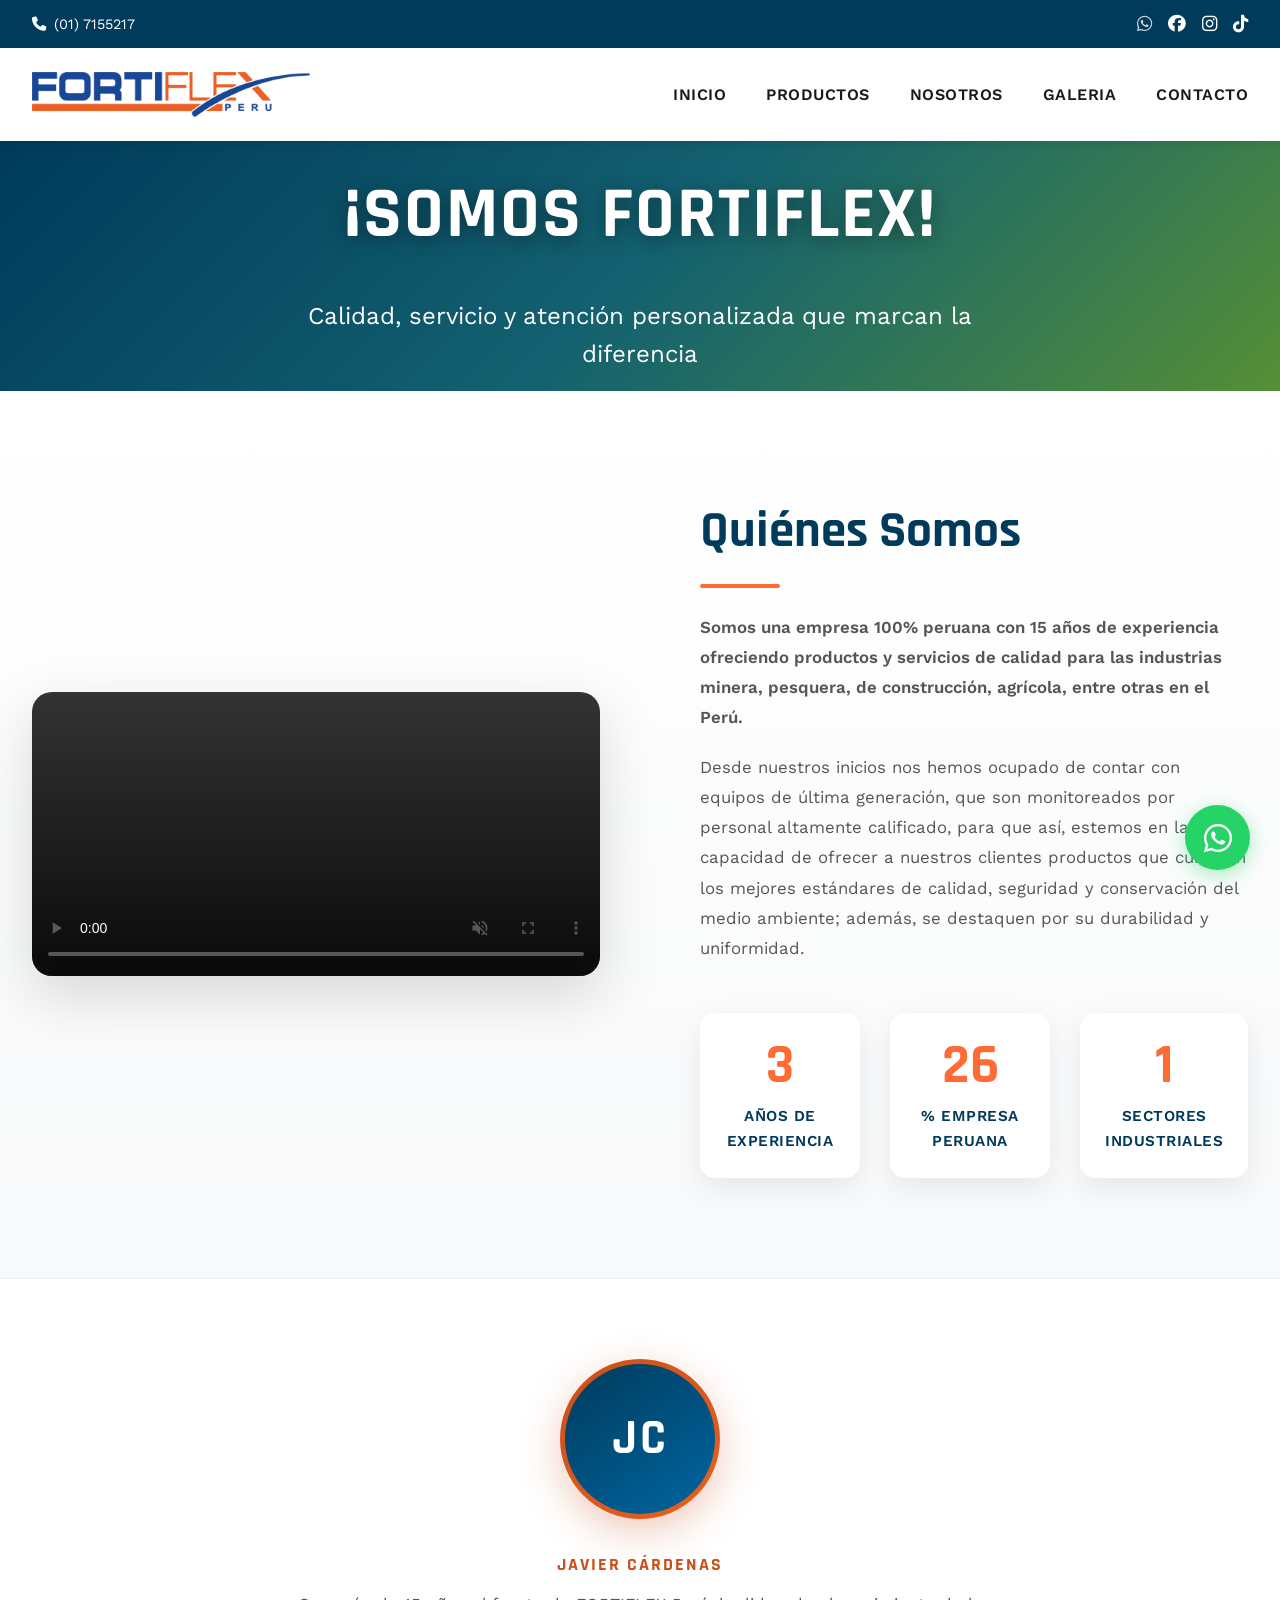
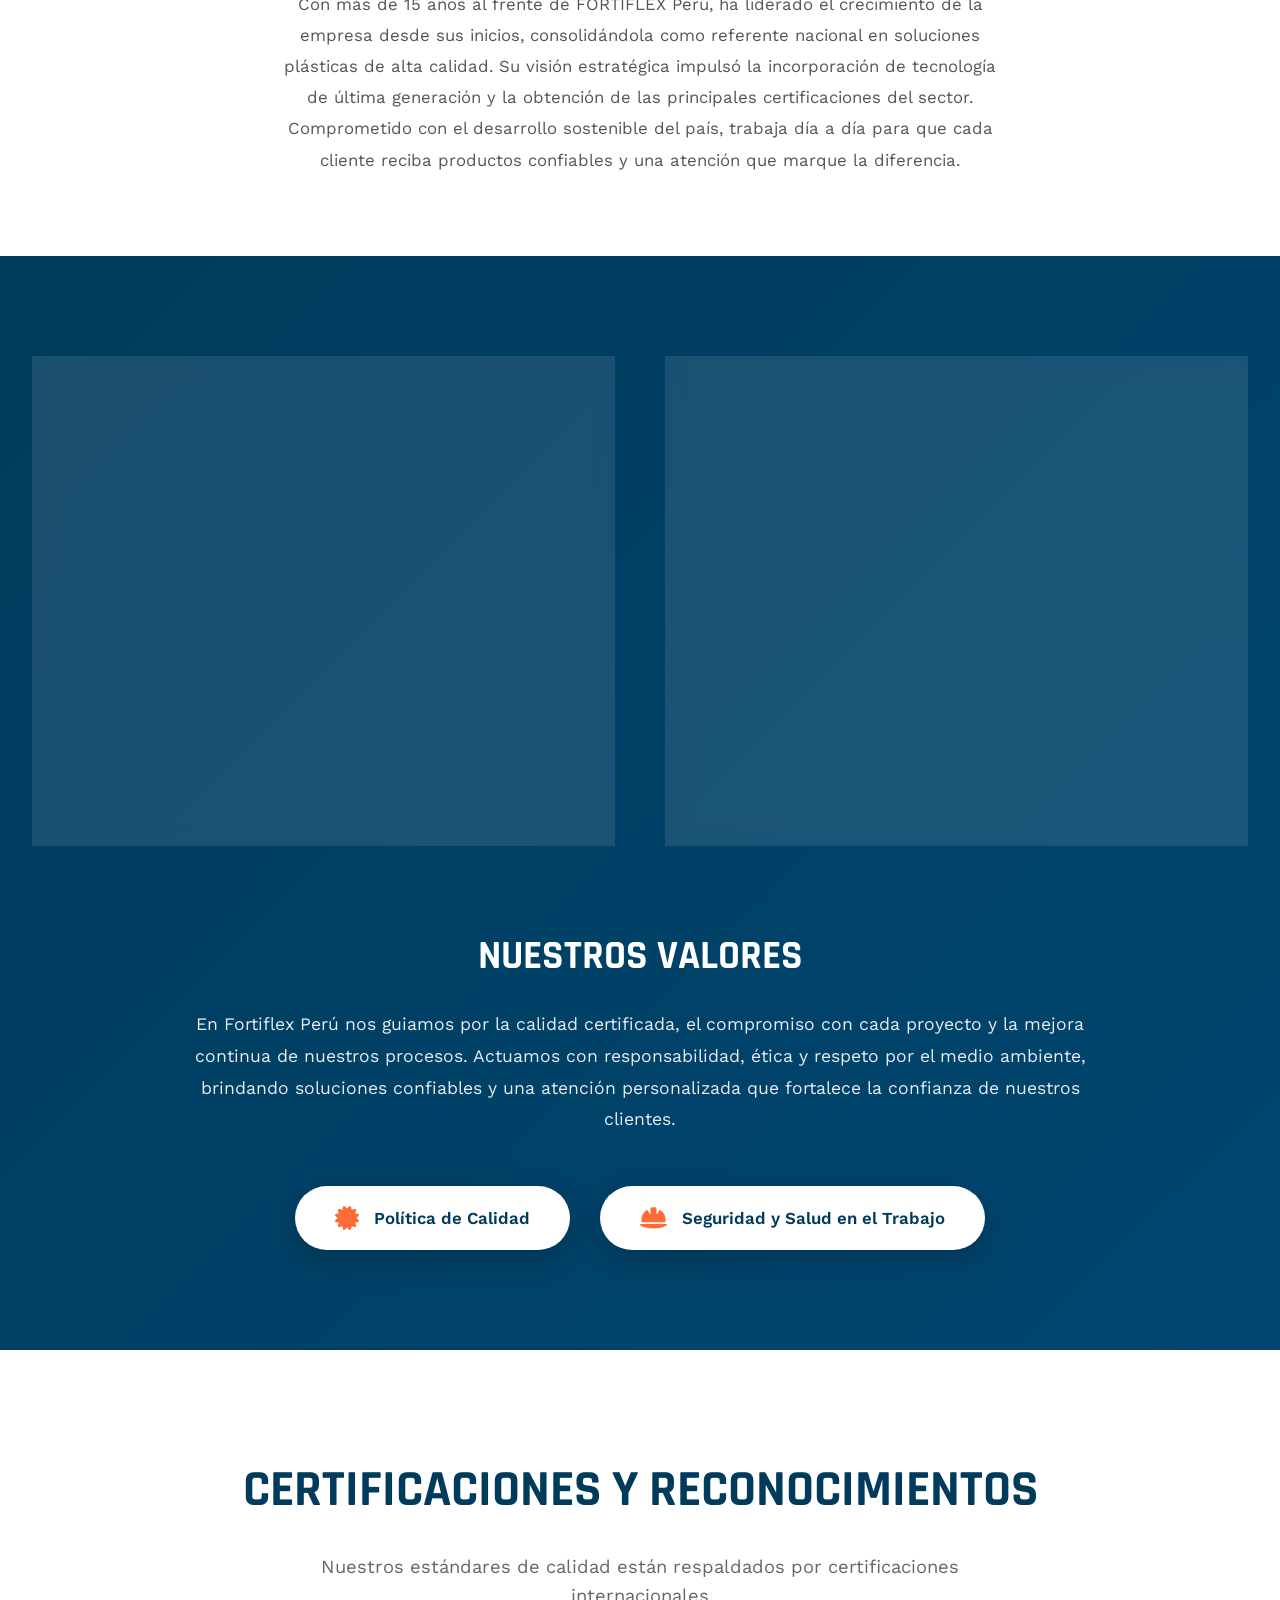
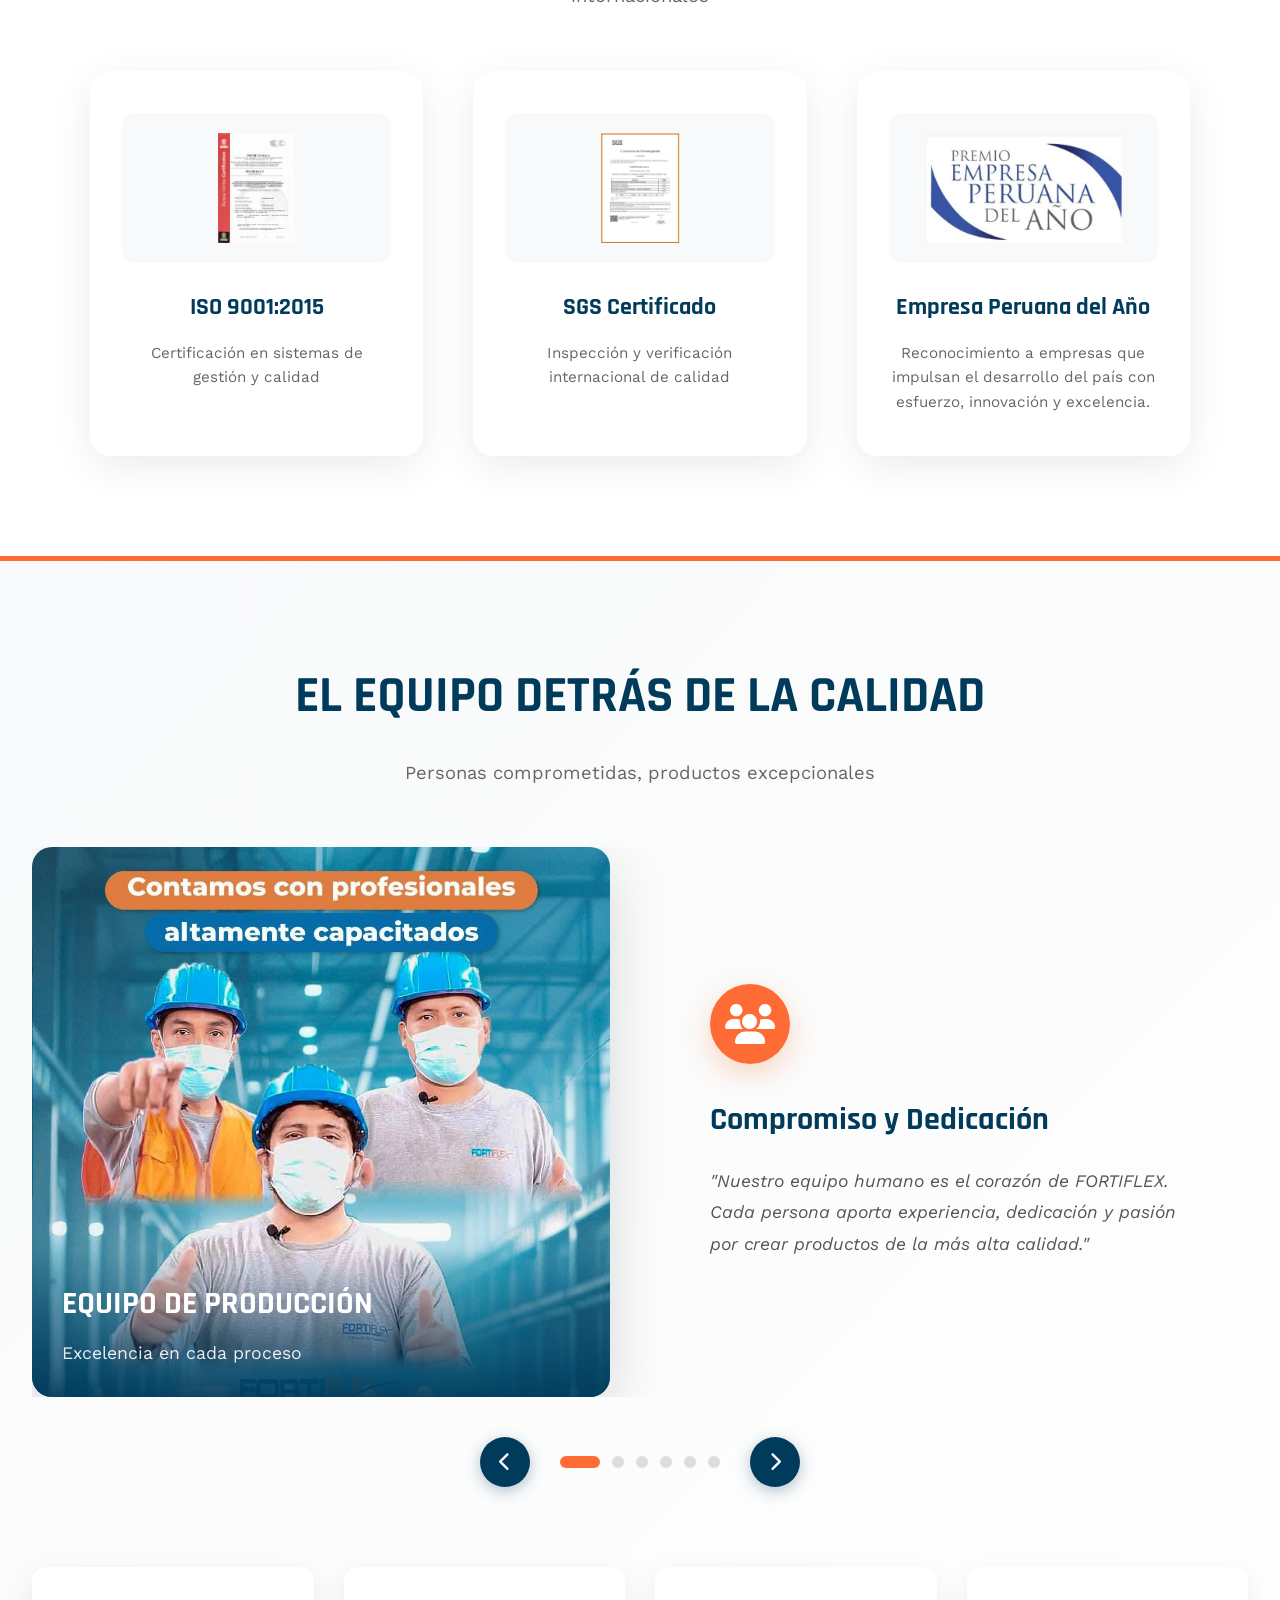
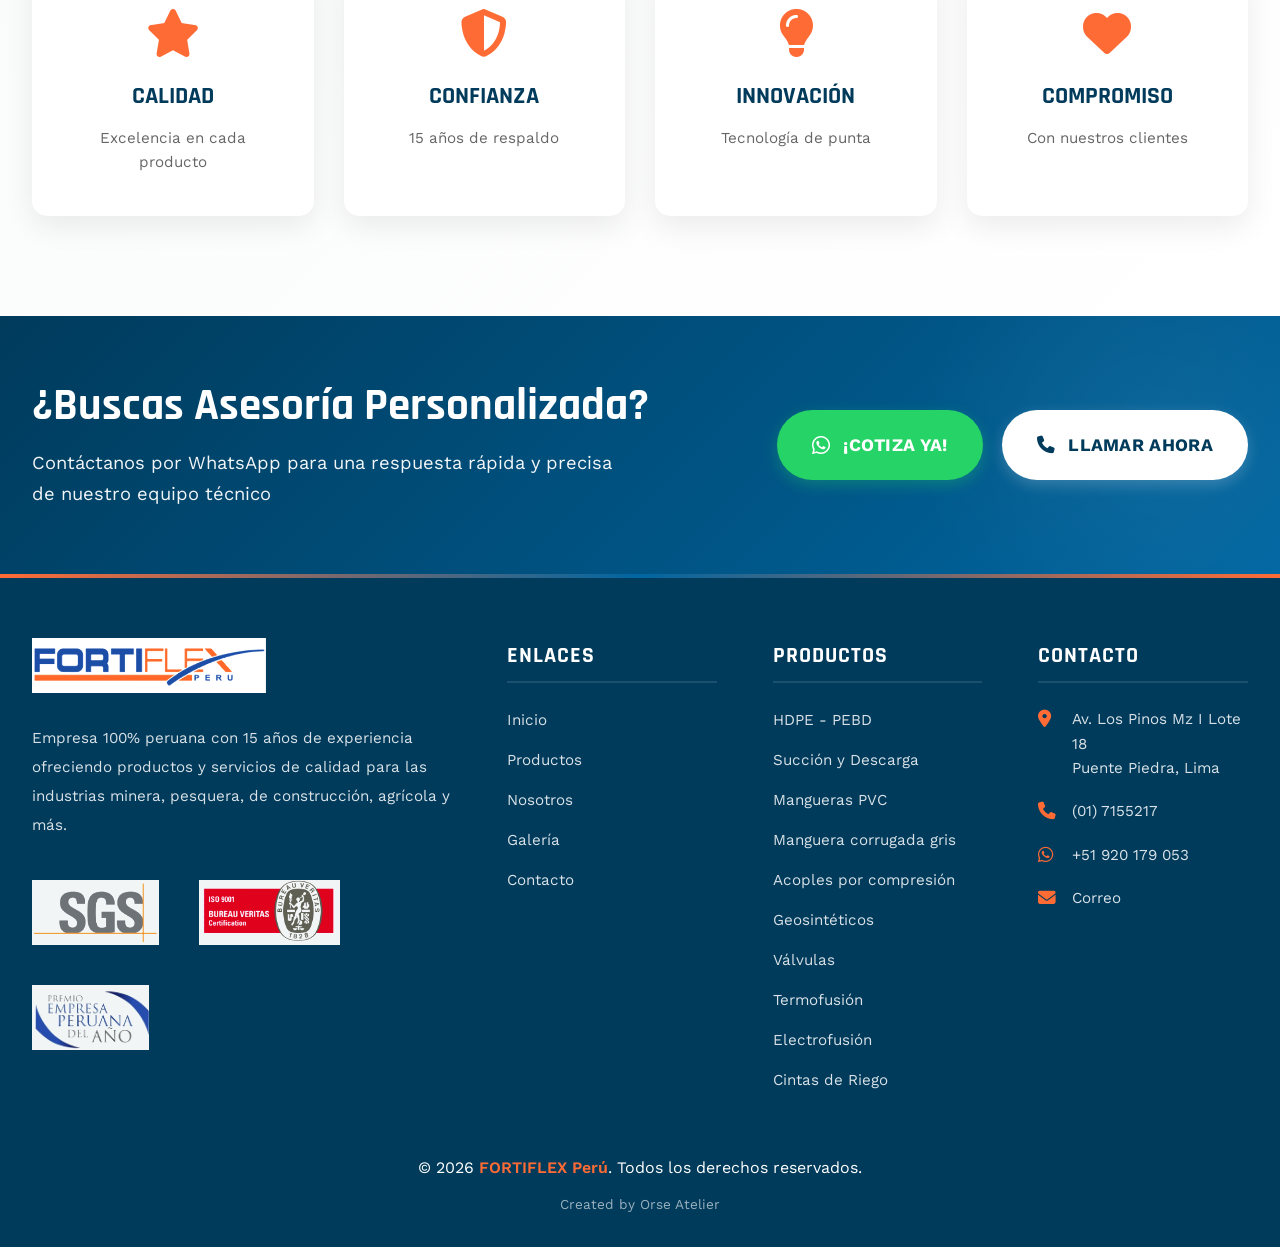
==== nosotros.html @ 3a49f47c "feat: Modificación" ====
<!DOCTYPE html>
<html lang="es">
<head>
    <meta charset="UTF-8">
    <meta name="viewport" content="width=device-width, initial-scale=1.0">
    <title>Nosotros - FORTIFLEX Perú | 15 Años de Experiencia en Soluciones Plásticas</title>
    <meta name="description" content="Conoce la historia de FORTIFLEX Perú, empresa 100% peruana con 15 años de experiencia en la fabricación de tuberías PEAD, geomembranas y soluciones plásticas de alta calidad.">
    
	<link rel="icon" type="image/png" href="images/icon-fortiflex.png">
	<link rel="apple-touch-icon" href="images/icon-fortiflex.png">
	
	
    <link href="https://fonts.googleapis.com/css2?family=Rajdhani:wght@400;500;600;700&family=Work+Sans:wght@400;500;600;700&display=swap" rel="stylesheet">
    <link rel="stylesheet" href="https://cdnjs.cloudflare.com/ajax/libs/font-awesome/6.4.0/css/all.min.css">
    <link rel="stylesheet" href="styles.css">
    <link rel="stylesheet" href="nosotros.css">
</head>
<body>
    
    <div class="top-bar">
        <div class="top-bar-content">
            <div class="contact-info">
                
                <a href="tel:+5117155217">
                    <i class="fas fa-phone"></i>
                    (01) 7155217
                </a>
            </div>
            <div class="social-icons">
                 <a href="https://api.whatsapp.com/send?phone=51920179053" style="color: rgba(255,255,255,0.8); text-decoration: none;">
                    <i class="fab fa-whatsapp"></i>
                </a>
                <a href="https://facebook.com/fortiflex" target="_blank" title="Facebook">
                    <i class="fab fa-facebook"></i>
                </a>
                <a href="https://instagram.com/fortiflex" target="_blank" title="Instagram">
                    <i class="fab fa-instagram"></i>
                </a>
                <a href="https://tiktok.com/@fortiflex" target="_blank" title="TikTok">
                    <i class="fab fa-tiktok"></i>
                </a>
            </div>
        </div>
    </div>

    
    <header class="main-header">
        <div class="header-content">
            <div>
				<a href="https://fortiflexperu.com/">
                <img src="images/logo-fortiflex.png" alt="FORTIFLEX Logo" class="logo">
				</a>
            </div>
            <nav class="main-nav">
                <a href="index.html">INICIO</a>
                <a href="productos.html">PRODUCTOS</a>
                <a href="nosotros.html" class="active">NOSOTROS</a>
                <a href="proyectos.html">GALERIA</a>
                <a href="contacto.html">CONTACTO</a>
            </nav>
        </div>
    </header>

    
    <section class="nosotros-hero">
        <div class="hero-video-container">
            <div class="hero-video-overlay"></div>
        </div>
        <div class="hero-content">
            <h1 class="hero-title animate-fade-up">¡SOMOS FORTIFLEX!</h1>
            <p class="hero-subtitle animate-fade-up delay-1">Calidad, servicio y atención personalizada que marcan la diferencia</p>
        </div>
    </section>

    
    <section class="quienes-somos-section">
        <div class="container">
            <div class="quienes-somos-grid">
                <div class="image-column">
                    <div class="trabajador-image animate-fade-right">
                        <video class="trabajador-video" autoplay muted loop playsinline controls>
                            <source src="images/fortiflex_video_com.mp4" type="video/mp4">
                            
                            <img src="images/trabajador1.jpg" alt="Trabajador FORTIFLEX">
                        </video>
                        
                    </div>
                </div>
                
                <div class="content-column">
                    <div class="content-wrapper animate-fade-left">
                        <h2 class="section-title-main">Quiénes Somos</h2>
                        
                        
                        <div class="content-option option-1">
                            <p class="lead-text">Somos una empresa 100% peruana con 15 años de experiencia ofreciendo productos y servicios de calidad para las industrias minera, pesquera, de construcción, agrícola, entre otras en el Perú.</p>
                            
                            <p>Desde nuestros inicios nos hemos ocupado de contar con equipos de última generación, que son monitoreados por personal altamente calificado, para que así, estemos en la capacidad de ofrecer a nuestros clientes productos que cumplan los mejores estándares de calidad, seguridad y conservación del medio ambiente; además, se destaquen por su durabilidad y uniformidad.</p>
                        </div>

                     

                        <div class="stats-row">
                            <div class="stat-item">
                                <div class="stat-number" data-target="15">0</div>
                                <div class="stat-label">Años de Experiencia</div>
                            </div>
                            <div class="stat-item">
                                <div class="stat-number" data-target="100">0</div>
                                <div class="stat-label">% Empresa Peruana</div>
                            </div>
                            <div class="stat-item">
                                <div class="stat-number" data-target="5">0</div>
                                <div class="stat-label">Sectores Industriales</div>
                            </div>
                        </div>
                    </div>
                </div>
            </div>
        </div>
    </section>

    <!-- GERENTE GENERAL -->
    <section class="gerente-section">
        <div class="gerente-inner">
            <div class="gerente-avatar-wrap">
                <div class="gerente-avatar">JC</div>
            </div>
            <div class="gerente-bio">
                <p class="gerente-nombre">Javier Cárdenas </p>
                <p class="gerente-texto">Con más de 15 años al frente de FORTIFLEX Perú, ha liderado el crecimiento de la empresa desde sus inicios, consolidándola como referente nacional en soluciones plásticas de alta calidad. Su visión estratégica impulsó la incorporación de tecnología de última generación y la obtención de las principales certificaciones del sector. Comprometido con el desarrollo sostenible del país, trabaja día a día para que cada cliente reciba productos confiables y una atención que marque la diferencia.</p>
            </div>
        </div>
    </section>

    
    <section class="mision-vision-section">
        <div class="container">
            <div class="mision-vision-grid">
                <div class="mv-card animate-scale">
                    <div class="mv-icon">
                        <i class="fas fa-bullseye"></i>
                    </div>
                    <h3>Misión</h3>
                    <p>Brindar a través de nuestras actividades un aporte al desarrollo de la calidad de vida de nuestros compatriotas; así como también colaborar con el desarrollo de la industria nacional, generando soluciones en diversos mercados, principalmente en el sector agrícola y el sector minero.</p>
                </div>

                <div class="mv-card animate-scale delay-2">
                    <div class="mv-icon">
                        <i class="fas fa-eye"></i>
                    </div>
                    <h3>Visión</h3>
                    <p>Ser una empresa líder en el mercado nacional; por ende, ser una empresa competitiva capaz de trascender su propio mercado y dar el salto al mercado internacional, proyectando nuestra imagen de seriedad, eficiencia, calidad en los productos y esmerado servicio.</p>
                </div>
            </div>

            
            <div class="valores-intro animate-fade-up">
                <h3 class="valores-title">Nuestros Valores</h3>
                <p class="valores-subtitle">En Fortiflex Perú nos guiamos por la calidad certificada, el compromiso con cada proyecto y la mejora continua de nuestros procesos. Actuamos con responsabilidad, ética y respeto por el medio ambiente, brindando soluciones confiables y una atención personalizada que fortalece la confianza de nuestros clientes.</p>
            </div>

            
            <div class="politicas-buttons">
                <button class="btn-politica" data-modal="politica-calidad">
                    <i class="fas fa-certificate"></i>
                    <span>Política de Calidad</span>
                </button>
                <button class="btn-politica" data-modal="seguridad-salud">
                    <i class="fas fa-hard-hat"></i>
                    <span>Seguridad y Salud en el Trabajo</span>
                </button>
            </div>
        </div>
    </section>

    
    <section class="certificaciones-section">
        <div class="container">
            <h2 class="section-title-center animate-fade-up">Certificaciones y Reconocimientos</h2>
            <p class="section-subtitle animate-fade-up delay-1">Nuestros estándares de calidad están respaldados por certificaciones internacionales</p>
            
            <div class="certificaciones-grid">
			
			
                <div class="cert-card animate-float" data-cert="iso9001">
                    <div class="cert-image">
                        <img src="certificaciones/iso9001.png" alt="ISO 9001 Certificación">
                    </div>
                    <h4>ISO 9001:2015</h4>
                    <p>Certificación en sistemas de gestión y calidad</p>
                    <div class="cert-overlay">
                        <i class="fas fa-search-plus"></i>
                        <span>Ver Certificado</span>
                    </div>
                </div>

                <div class="cert-card animate-float delay-1" data-cert="sgs">
                    <div class="cert-image">
                        <img src="certificaciones/sgs.png" alt="SGS Certificación">
                    </div>
                    <h4>SGS Certificado</h4>
                    <p>Inspección y verificación internacional de calidad</p>
                    <div class="cert-overlay">
                        <i class="fas fa-search-plus"></i>
                        <span>Ver Certificado</span>
                    </div>
                </div>

                <div class="cert-card animate-float delay-2" data-cert="bureau">
                    <div class="cert-image">
                        <img src="certificaciones/ICO.jpeg" alt="Bureau Veritas">
                    </div>
                    <h4>Empresa Peruana del Año</h4>
                    <p>Reconocimiento a empresas que impulsan el desarrollo del país con esfuerzo, innovación y excelencia.</p>
                    <div class="cert-overlay">
                        <i class="fas fa-search-plus"></i>
                        <span>Ver Certificado</span>
                    </div>
                </div>
            </div>
        </div>
    </section>

    
    <section class="team-section">
        <div class="container">
            <h2 class="section-title-center animate-fade-up">El Equipo Detrás de la Calidad</h2>
            <p class="section-subtitle animate-fade-up delay-1">Personas comprometidas, productos excepcionales</p>
            
            <div class="team-carousel">
                <div class="team-carousel-container">
                    
                    <div class="team-slide active">
                        <div class="team-slide-image">
                            <img src="nosotros/equipo-produccion.jpg" alt="Equipo de Producción FORTIFLEX">
                            <div class="team-slide-overlay">
                                <h3 class="team-slide-title">Equipo de Producción</h3>
                                <p class="team-slide-description">Excelencia en cada proceso</p>
                            </div>
                        </div>
                        <div class="team-slide-content">
                            <div class="team-value-icon">
                                <i class="fas fa-users"></i>
                            </div>
                            <h4>Compromiso y Dedicación</h4>
                            <p>"Nuestro equipo humano es el corazón de FORTIFLEX. Cada persona aporta experiencia, dedicación y pasión por crear productos de la más alta calidad."</p>
                        </div>
                    </div>

                    
                    <div class="team-slide">
                        <div class="team-slide-image">
                            <img src="nosotros/AREA_EXTRUSION.png" alt="Área de Extrusión FORTIFLEX">
                            <div class="team-slide-overlay">
                                <h3 class="team-slide-title">Área de Extrusión</h3>
                                <p class="team-slide-description">Tecnología de vanguardia</p>
                            </div>
                        </div>
                        <div class="team-slide-content">
                            <div class="team-value-icon">
                                <i class="fas fa-cogs"></i>
                            </div>
                            <h4>Innovación Constante</h4>
                            <p>"Invertimos en tecnología de última generación para garantizar precisión, eficiencia y productos que superan los estándares de la industria."</p>
                        </div>
                    </div>

                    
                    <div class="team-slide">
                        <div class="team-slide-image">
                            <img src="nosotros/control-calidad.jpg" alt="Control de Calidad FORTIFLEX">
                            <div class="team-slide-overlay">
                                <h3 class="team-slide-title">Control de Calidad</h3>
                                <p class="team-slide-description">Cada detalle importa</p>
                            </div>
                        </div>
                        <div class="team-slide-content">
                            <div class="team-value-icon">
                                <i class="fas fa-check-circle"></i>
                            </div>
                            <h4>Calidad Sin Compromiso</h4>
                            <p>"Cada producto pasa por rigurosas pruebas de calidad. No permitimos que nada salga de nuestra planta sin cumplir nuestros exigentes estándares."</p>
                        </div>
                    </div>

                    
                    <div class="team-slide">
                        <div class="team-slide-image">
                            <img src="nosotros/NUESTRO_EQUIPO.png" alt="Equipo Completo FORTIFLEX">
                            <div class="team-slide-overlay">
                                <h3 class="team-slide-title">Nuestro Equipo</h3>
                                <p class="team-slide-description">Unidos por la excelencia</p>
                            </div>
                        </div>
                        <div class="team-slide-content">
                            <div class="team-value-icon">
                                <i class="fas fa-handshake"></i>
                            </div>
                            <h4>Trabajo en Equipo</h4>
                            <p>"La colaboración y el respeto mutuo son la base de nuestro éxito. Juntos, construimos soluciones que transforman industrias."</p>
                        </div>
                    </div>

                    

                    
                    <div class="team-slide">
                        <div class="team-slide-image">
                            <img src="nosotros/COMPROMISO_CON_EL_PLANETA.png" alt="Compromiso Ambiental FORTIFLEX">
                            <div class="team-slide-overlay">
                                <h3 class="team-slide-title">Responsabilidad Ambiental</h3>
                                <p class="team-slide-description">Cuidando nuestro futuro</p>
                            </div>
                        </div>
                        <div class="team-slide-content">
                            <div class="team-value-icon">
                                <i class="fas fa-leaf"></i>
                            </div>
                            <h4>Compromiso con el Planeta</h4>
                            <p>"Implementamos prácticas sostenibles en todos nuestros procesos, cuidando el medio ambiente mientras fabricamos productos de calidad."</p>
                        </div>
                    </div>
                </div>

                
                <div class="team-carousel-controls">
                    <button class="team-carousel-arrow team-carousel-prev">
                        <i class="fas fa-chevron-left"></i>
                    </button>
                    <div class="team-carousel-dots">
                        <span class="team-carousel-dot active" data-slide="0"></span>
                        <span class="team-carousel-dot" data-slide="1"></span>
                        <span class="team-carousel-dot" data-slide="2"></span>
                        <span class="team-carousel-dot" data-slide="3"></span>
                        <span class="team-carousel-dot" data-slide="4"></span>
                        <span class="team-carousel-dot" data-slide="5"></span>
                    </div>
                    <button class="team-carousel-arrow team-carousel-next">
                        <i class="fas fa-chevron-right"></i>
                    </button>
                </div>
            </div>

            
            <div class="valores-grid">
                <div class="valor-card animate-fade-up">
                    <i class="fas fa-star"></i>
                    <h4>Calidad</h4>
                    <p>Excelencia en cada producto</p>
                </div>
                <div class="valor-card animate-fade-up delay-1">
                    <i class="fas fa-shield-alt"></i>
                    <h4>Confianza</h4>
                    <p>15 años de respaldo</p>
                </div>
                <div class="valor-card animate-fade-up delay-2">
                    <i class="fas fa-lightbulb"></i>
                    <h4>Innovación</h4>
                    <p>Tecnología de punta</p>
                </div>
                <div class="valor-card animate-fade-up">
                    <i class="fas fa-heart"></i>
                    <h4>Compromiso</h4>
                    <p>Con nuestros clientes</p>
                </div>
            </div>
        </div>
    </section>

    
    <div class="modal-overlay" id="modal-cert-iso9001">
        <div class="modal-content modal-image">
            <button class="modal-close">
                <i class="fas fa-times"></i>
            </button>
            <img src="certificaciones/iso9001.png" alt="Certificado ISO 9001 Completo" class="modal-cert-image">
        </div>
    </div>

    <div class="modal-overlay" id="modal-cert-sgs">
        <div class="modal-content modal-image">
            <button class="modal-close">
                <i class="fas fa-times"></i>
            </button>
            <img src="certificaciones/sgs.png" alt="Certificado SGS Completo" class="modal-cert-image">
        </div>
    </div>

    <div class="modal-overlay" id="modal-cert-bureau">
        <div class="modal-content modal-image">
            <button class="modal-close">
                <i class="fas fa-times"></i>
            </button>
            <img src="certificaciones/ICO.jpeg" alt="Certificado Bureau Veritas Completo" class="modal-cert-image">
        </div>
    </div>

    
    <div class="modal-overlay" id="modal-politica-calidad">
        <div class="modal-content modal-pdf-download">
            <button class="modal-close">
                <i class="fas fa-times"></i>
            </button>
            <div class="pdf-download-content">
                <i class="fas fa-file-pdf pdf-icon"></i>
                <h3 class="modal-title">Política de Calidad</h3>
                <p class="pdf-description">Descarga el documento completo de nuestra Política de Calidad certificada.</p>
                <a href="images/politica-calidad.pdf" download="FORTIFLEX-Politica-de-Calidad.pdf" class="btn-download-pdf-large">
                    <i class="fas fa-download"></i>
                    Descargar PDF
                </a>
                <a href="images/politica-calidad.pdf" target="_blank" class="btn-view-pdf">
                    <i class="fas fa-external-link-alt"></i>
                    Ver en nueva pestaña
                </a>
            </div>
        </div>
    </div>

    <div class="modal-overlay" id="modal-seguridad-salud">
        <div class="modal-content modal-pdf-download">
            <button class="modal-close">
                <i class="fas fa-times"></i>
            </button>
            <div class="pdf-download-content">
                <i class="fas fa-file-pdf pdf-icon"></i>
                <h3 class="modal-title">Seguridad y Salud en el Trabajo</h3>
                <p class="pdf-description">Descarga el documento completo de nuestra Política de Seguridad y Salud en el Trabajo.</p>
                <a href="images/seguridad-salud.pdf" download="FORTIFLEX-Seguridad-y-Salud.pdf" class="btn-download-pdf-large">
                    <i class="fas fa-download"></i>
                    Descargar PDF
                </a>
                <a href="images/seguridad-salud.pdf" target="_blank" class="btn-view-pdf">
                    <i class="fas fa-external-link-alt"></i>
                    Ver en nueva pestaña
                </a>
            </div>
        </div>
    </div>

    
    <section class="whatsapp-cta">
        <div class="whatsapp-content">
            <div class="whatsapp-text">
                <h2>¿Buscas Asesoría Personalizada?</h2>
                <p>Contáctanos por WhatsApp para una respuesta rápida y precisa de nuestro equipo técnico</p>
            </div>
            <div class="whatsapp-buttons">
                <a href="https://api.whatsapp.com/send?phone=51920179053&text=Hola,%20necesito%20información%20sobre%20FORTIFLEX" class="btn-whatsapp" target="_blank">
                    <i class="fab fa-whatsapp"></i>
                    ¡Cotiza YA!
                </a>
                <a href="tel:+5117155217" class="btn-call">
                    <i class="fas fa-phone"></i>
                    Llamar Ahora
                </a>
            </div>
        </div>
    </section>

    
    <footer class="footer">
        <div class="footer-content">
            <div class="footer-about">
                <img src="images/logo-fortiflex-white.png" alt="FORTIFLEX" class="footer-logo">
                <p>Empresa 100% peruana con 15 años de experiencia ofreciendo productos y servicios de calidad para las industrias minera, pesquera, de construcción, agrícola y más.</p>
                
                <div class="footer-about-certs">
                    <img src="certificaciones/SGS_ICO.png" alt="SGS">
                    <img src="certificaciones/ISO_VERITAS_ICO.png" alt="ISO 9001 Icontec">
                    <img src="certificaciones/ICO.jpeg" alt="Premio Empresa Peruana">
                </div>
            </div>

            <div class="footer-section">
                <h3>Enlaces</h3>
                <ul class="footer-links">
                    <li><a href="index.html">Inicio</a></li>
                    <li><a href="productos.html">Productos</a></li>
                    <li><a href="nosotros.html">Nosotros</a></li>
                    <li><a href="proyectos.html">Galería</a></li>
                    <li><a href="contacto.html">Contacto</a></li>
                </ul>
            </div>

            <div class="footer-section">
                <h3>Productos</h3>
                <ul class="footer-links">
                    <li><a href="productos.html#tuberias-hdpe"> HDPE - PEBD</a></li>
                    <li><a href="productos.html#succion-descarga">Succión y Descarga</a></li>
                    <li><a href="productos.html#mangueras-pvc">Mangueras PVC</a></li>
					<li><a href="productos.html#corrugada-gris">Manguera corrugada gris</a></li>

                    <li><a href="productos.html#acoples-por-compresion">Acoples por compresión</a></li>
					<li><a href="productos.html#geosinteticos">Geosintéticos</a></li>
					<li><a href="productos.html#valvulas">Válvulas</a></li>
					<li><a href="productos.html#termofusion">Termofusión</a></li>
					<li><a href="productos.html#electrofusion">Electrofusión</a></li>
					<li><a href="productos.html#cintas-riego">Cintas de Riego</a></li>
                </ul>
            </div>

            <div class="footer-section">
                <h3>Contacto</h3>
                <ul class="footer-contact">
                    <li>
                        <i class="fas fa-map-marker-alt"></i>
                        <a href="https://www.google.com/maps/search/?api=1&query=Av.+Los+Pinos+Mz+I+Lote+18+Puente+Piedra+Lima+Peru" target="_blank">
                            Av. Los Pinos Mz I Lote 18<br>Puente Piedra, Lima
                        </a>
                    </li>
                    <li>
                        <i class="fas fa-phone"></i>
                        <a href="tel:+5117155217" style="color: rgba(255,255,255,0.8); text-decoration: none;">
                            (01) 7155217
                        </a>
                    </li>
					
                    <li>
                        <i class="fab fa-whatsapp"></i>
                        <a href="https://api.whatsapp.com/send?phone=51920179053" style="color: rgba(255,255,255,0.8); text-decoration: none;">
                            +51 920 179 053
                        </a>
                    </li>
					
                    <li>
                       
                 
						<i class="fas fa-envelope"></i>
							<a href="contacto.html#asesores" style="color: rgba(255,255,255,0.8); text-decoration: none;">
                            Correo
                        </a>
                    </li>
                </ul>
            </div>
        </div>

        <div class="container">
            <div class="footer-bottom">
                <p>&copy; 2026 <span style="color: var(--accent-orange); font-weight: 600;">FORTIFLEX Perú</span>. Todos los derechos reservados.</p>
                <p class="created-by">Created by Orse Atelier</p>
            </div>
        </div>
    </footer>
    <a href="https://api.whatsapp.com/send?phone=51920179053" target="_blank" class="whatsapp-float">
        <i class="fab fa-whatsapp"></i>
    </a>
    <script src="script.js"></script>
    <script src="nosotros.js"></script>
</body>
</html>
---- styles.css ----
* {
    margin: 0;
    padding: 0;
    box-sizing: border-box;
}

:root {
    --primary-blue: #003B5C;
    --secondary-blue: #0066A1;
    --accent-green: #FF6B35;
    --accent-orange: #FF6B35;
    --dark-gray: #2C3E50;
    --light-gray: #F5F7FA;
    --white: #FFFFFF;
    --text-dark: #1A1A1A;
}

body {
    font-family: 'Work Sans', sans-serif;
    color: var(--text-dark);
    line-height: 1.6;
    overflow-x: hidden;
}

.top-bar {
    background: var(--primary-blue);
    color: var(--white);
    padding: 10px 0;
    font-size: 0.9rem;
}

.top-bar-content {
    max-width: 1400px;
    margin: 0 auto;
    padding: 0 2rem;
    display: flex;
    justify-content: space-between;
    align-items: center;
}

.contact-info {
    display: flex;
    gap: 2rem;
}

.contact-info a {
    color: var(--white);
    text-decoration: none;
    display: flex;
    align-items: center;
    gap: 0.5rem;
    transition: color 0.3s;
}

.contact-info a:hover {
    color: var(--accent-green);
}

.social-icons {
    display: flex;
    gap: 1rem;
}

.social-icons a {
    color: var(--white);
    font-size: 1.1rem;
    transition: all 0.3s;
}

.social-icons a:hover {
    color: var(--accent-green);
    transform: translateY(-2px);
}

.main-header {
    background: var(--white);
    box-shadow: 0 2px 10px rgba(0,0,0,0.1);
    position: sticky;
    top: 0;
    z-index: 1000;
}

.header-content {
    max-width: 1400px;
    margin: 0 auto;
    padding: 1rem 2rem;
    display: flex;
    justify-content: space-between;
    align-items: center;
}

.logo {
    height: 45px;
    width: auto;
    margin-top: 8px;
}

.main-nav {
    display: flex;
    gap: 2.5rem;
    align-items: center;
}

.main-nav a {
    color: var(--text-dark);
    text-decoration: none;
    font-weight: 600;
    font-size: 1rem;
    text-transform: uppercase;
    letter-spacing: 0.5px;
    transition: color 0.3s;
    position: relative;
}

.main-nav a::after {
    content: '';
    position: absolute;
    bottom: -5px;
    left: 0;
    width: 0;
    height: 3px;
    background: var(--accent-orange);
    transition: width 0.3s;
}

.main-nav a:hover::after {
    width: 100%;
}

.main-nav a:hover {
    color: var(--accent-orange);
}

.hero-carousel {
    position: relative;
    width: 100%;
    aspect-ratio: 2000/640;
    overflow: hidden;
    background: #f0f2f1; 
	
	 
}

	

@media (max-width: 1024px) {
    .hero-carousel {
        aspect-ratio: 2000 / 640;
    }
}

@media (max-width: 768px) {
    .hero-carousel {
        aspect-ratio: 2000 / 640;
    }
}

@media (max-width: 576px) {
    .hero-carousel {
        aspect-ratio: 2000 / 640;
    }
}

@media (max-width: 400px) {
    .hero-carousel {
        aspect-ratio: 2000 / 640;
    }
}

.carousel-slide {
    position: absolute;
    top: 0;
    left: 0;
    width: 100%;
    height: 100%;
    display: none;
    opacity: 0;
    transition: opacity 1.2s ease-in-out;
}

.carousel-slide.active {
    display: block;
    opacity: 1;
    animation: slideIn 1.5s ease-out;
}

@keyframes slideIn {
    from {
        opacity: 0;
    }
    to {
        opacity: 1;
    }
}

.slide-3d {

    background-size: contain;
    background-position: center;
    background-repeat: no-repeat;
}

.slide-3d::before {
    content: '';
    position: absolute;
    top: 0;
    left: 0;
    width: 100%;
    height: 100%;
    background: rgba(0, 0, 0, 0.2);
    z-index: 1;
}

.slide-3d-content {
    position: relative;
    height: 100%;
    max-width: 100%;
    margin: 0;
    padding: 0 0 0 15%;
    display: flex;
    align-items: center;
    justify-content: space-between;
    gap: 0;
    z-index: 2;
}

.slide-3d-text {
    animation: slideInLeft 1s ease-out;
    z-index: 3;
    width: 650px;
    max-width: 650px;
    flex-shrink: 0;
    padding-right: 2rem;
}

@keyframes slideInLeft {
    from {
        opacity: 0;
        transform: translateX(-50px);
    }
    to {
        opacity: 1;
        transform: translateX(0);
    }
}

.slide-3d-title {
    font-family: 'Rajdhani', sans-serif;
    font-size: 5rem;
    font-weight: 700;
    color: #fff;
    margin-bottom: 1.5rem;
    line-height: 1.1;
    text-transform: uppercase;
    letter-spacing: 2px;
    background: linear-gradient(135deg, #FF6B35 0%, #FFA500 100%);
    -webkit-background-clip: text;
    -webkit-text-fill-color: transparent;
    background-clip: text;
    text-shadow: 0 0 40px rgba(255, 107, 53, 0.4);
    filter: drop-shadow(0 2px 8px rgba(0, 0, 0, 0.3));
}

.slide-3d-description {
    font-size: 1.3rem;
    line-height: 1.9;
    color: rgba(255, 255, 255, 0.95);
    margin-bottom: 3rem;
    max-width: 100%;
    font-weight: 400;
    text-shadow: 0 2px 4px rgba(0, 0, 0, 0.3);
}

.slide-3d-badges {
    display: flex;
    gap: 1.8rem;
    align-items: center;
    flex-wrap: wrap;
}

.slide-3d-badges img {
    height: 75px;
    width: auto;
    filter: brightness(1.0) drop-shadow(0 4px 12px rgba(0, 0, 0, 0.4));
    transition: all 0.3s ease;
}

.slide-3d-badges img:hover {
    transform: scale(1.12) translateY(-4px);
    filter: brightness(1.0) drop-shadow(0 6px 18px rgba(0, 0, 0, 0.5));
}

.slide-3d-image {
    position: relative;
    display: flex;
    align-items: center;
    justify-content: flex-end;
    animation: slideInRight 1s ease-out;
    perspective: 1200px;
    z-index: 3;
    
    flex-grow: 1;
    margin-right: -150px;  
    padding-right: 0;
    overflow: visible;
    height: 100%;
}

@keyframes slideInRight {
    from {
        opacity: 0;
        transform: translateX(50px);
    }
    to {
        opacity: 1;
        transform: translateX(0);
    }
}

.accessories-3d {
    width: 100%;
    min-width: 900px;
    
    max-width: none !important;
    height: 100%;
    max-height: 100%;
    object-fit: contain;
    object-position: right center;
    filter: drop-shadow(0 30px 80px rgba(0, 0, 0, 0.8));
    transform-style: preserve-3d;
    
    transform: translateX(-250px);
    
    animation: subtleFloat 8s ease-in-out infinite;
}

@keyframes subtleFloat {
    0%, 100% {
        transform: translateX(-250px) translateY(0px);
    }
    50% {
        transform: translateX(-250px) translateY(-15px);
    }
}

.slide-3d-image::before {
    content: '';
    position: absolute;
    top: -50%;
    left: -50%;
    width: 200%;
    height: 200%;
    background: radial-gradient(circle, rgba(255, 107, 53, 0.25) 0%, transparent 70%);
    animation: glow 5s ease-in-out infinite;
    pointer-events: none;
    z-index: -1;
}

@keyframes glow {
    0%, 100% {
        opacity: 0.5;
        transform: scale(1) rotate(0deg);
    }
    50% {
        opacity: 0.8;
        transform: scale(1.2) rotate(180deg);
    }
}

.slide-3d-image::after {
    content: '';
    position: absolute;
    width: 100%;
    height: 100%;
    background: 
        radial-gradient(2px 2px at 20% 30%, rgba(255, 255, 255, 0.9), transparent),
        radial-gradient(2px 2px at 60% 70%, rgba(255, 255, 255, 0.7), transparent),
        radial-gradient(1px 1px at 50% 50%, rgba(255, 255, 255, 0.8), transparent),
        radial-gradient(2px 2px at 80% 10%, rgba(255, 255, 255, 0.6), transparent);
    background-size: 200% 200%;
    animation: particles 8s ease-in-out infinite;
    pointer-events: none;
    z-index: 1;
}

@keyframes particles {
    0%, 100% {
        background-position: 0% 0%;
        opacity: 0.7;
    }
    50% {
        background-position: 100% 100%;
        opacity: 1;
    }
}

@media (max-width: 1200px) {
    .slide-3d-content {
        padding: 0 0 0 6%;
    }
    
    .slide-3d-text {
        width: 580px;
        max-width: 580px;
        padding-right: 1.5rem;
    }
    
    .slide-3d-title {
        font-size: 4.2rem;
    }
    
    .slide-3d-description {
        font-size: 1.2rem;
        line-height: 1.8;
    }
    
    .accessories-3d {
        min-width: 800px;
    }
    
    .slide-3d-badges img {
        height: 65px;
    }
}

@media (max-width: 968px) {
    .slide-3d-content {
        flex-direction: column;
        padding: 3rem 2rem;
        gap: 3rem;
        text-align: center;
        justify-content: center;
    }
    
    .slide-3d-text {
        order: 2;
        width: 100%;
        max-width: 100%;
        padding-right: 0;
        display: block !important;
        visibility: visible !important;
        opacity: 1 !important;
    }
    
    .slide-3d-image {
        order: 1;
        display: flex !important;
        visibility: visible !important;
        opacity: 1 !important;
        margin-right: 0;
        justify-content: center;
        width: 100%;
        height: auto;
    }
    
    .slide-3d-title {
        font-size: 3.5rem;
        margin-bottom: 1.5rem;
    }
    
    .slide-3d-description {
        font-size: 1.1rem;
        line-height: 1.8;
        max-width: 100%;
        margin-bottom: 2rem;
    }
    
    .slide-3d-badges {
        justify-content: center;
        gap: 1.5rem;
    }
    
    .slide-3d-badges img {
        height: 60px;
    }
    
    .accessories-3d {
        width: 100%;
        min-width: 0;
        max-width: 500px !important;
        max-height: 400px;
        height: auto;
    }
}

@media (max-width: 768px) {
    .slide-3d-content {
        padding: 2.5rem 1.5rem;
        gap: 2.5rem;
    }
    
    .slide-3d-text {
        display: block !important;
        visibility: visible !important;
        opacity: 1 !important;
    }
    
    .slide-3d-image {
        display: flex !important;
        visibility: visible !important;
        opacity: 1 !important;
    }
    
    .slide-3d-title {
        font-size: 3rem;
    }
    
    .slide-3d-description {
        font-size: 1.1rem;
        line-height: 1.7;
        margin-bottom: 1.8rem;
    }
    
    .slide-3d-badges img {
        height: 55px;
    }
    
    .accessories-3d {
        max-width: 420px !important;
    }
}

@media (max-width: 576px) {
    
    .hero-carousel {
        aspect-ratio: 2000 / 710;
        min-height: unset !important;
        padding-bottom: 0;
    }
    
    .slide-3d-content {
        padding: 2.5rem 1.5rem !important;
        gap: 2.5rem !important;
        display: flex !important;
        flex-direction: column !important;
        justify-content: center !important;
    }
    
    .slide-3d-text {
        display: block !important;
        visibility: visible !important;
        opacity: 1 !important;
        order: 2 !important;
    }
    
    .slide-3d-image {
        display: flex !important;
        visibility: visible !important;
        opacity: 1 !important;
        order: 1 !important;
        justify-content: center !important;
    }
    
    .slide-3d-title {
        font-size: 2.2rem !important;
        margin-bottom: 1rem;
        letter-spacing: 1px;
    }
    
    .slide-3d-description {
        font-size: 1rem !important;
        line-height: 1.6 !important;
        margin-bottom: 1.5rem;
    }
    
    .slide-3d-badges {
        gap: 1.2rem;
        display: flex !important;
        justify-content: center !important;
    }
    
    .slide-3d-badges img {
        height: 45px !important;
    }
    
    .accessories-3d {
        max-width: 380px !important;
        width: 100% !important;
        
        object-fit: contain;
    }
}

@media (max-width: 400px) {
    .hero-carousel {
        aspect-ratio: 2000 / 710;
        min-height: unset !important;
    }
    
    .slide-3d-content {
        padding: 2rem 1rem;
        gap: 2rem;
    }
    
    .slide-3d-text {
        display: block !important;
        visibility: visible !important;
        opacity: 1 !important;
    }
    
    .slide-3d-image {
        display: flex !important;
        visibility: visible !important;
        opacity: 1 !important;
    }
    
    .slide-3d-title {
        font-size: 2rem !important;
    }
    
    .slide-3d-description {
        font-size: 0.95rem !important;
        line-height: 1.6 !important;
    }
    
    .slide-3d-badges {
        gap: 1rem;
    }
    
    .slide-3d-badges img {
        height: 40px !important;
    }
    
    .accessories-3d {
        max-width: 320px !important;
    }
}

.carousel-dots {
    position: absolute;
    bottom: 20px;
    left: 50%;
    transform: translateX(-50%);
    display: flex;
    gap: 12px;
    z-index: 10;
    background: rgba(0, 0, 0, 0.3);
    padding: 12px 20px;
    border-radius: 50px;
    backdrop-filter: blur(5px);
}

@media (max-width: 768px) {
    .carousel-dots {
        bottom: 15px;
        gap: 8px;
        padding: 8px 15px;
    }
}

.carousel-dot {
    width: 12px;
    height: 12px;
    border-radius: 50%;
    background: rgba(255, 255, 255, 0.6);
    cursor: pointer;
    transition: all 0.3s ease;
    border: 2px solid transparent;
}

@media (max-width: 768px) {
    .carousel-dot {
        width: 8px;
        height: 8px;
    }
}

.carousel-dot:hover {
    background: rgba(255, 255, 255, 0.9);
    transform: scale(1.1);
}

.carousel-dot.active {
    background: var(--accent-orange);
    border-color: var(--white);
    transform: scale(1.3);
    width: 35px;
    border-radius: 10px;
}

@media (max-width: 768px) {
    .carousel-dot.active {
        width: 20px;
    }
}

.carousel-arrow {
    position: absolute;
    top: 50%;
    transform: translateY(-50%);
    background: rgba(0, 0, 0, 0.4);
    border: 2px solid rgba(255, 255, 255, 0.3);
    color: var(--white);
    width: 55px;
    height: 55px;
    border-radius: 50%;
    cursor: pointer;
    z-index: 10;
    transition: all 0.3s ease;
    font-size: 1.5rem;
    display: flex;
    align-items: center;
    justify-content: center;
    backdrop-filter: blur(5px);
}

@media (max-width: 768px) {
    .carousel-arrow {
        width: 40px;
        height: 40px;
        font-size: 1.2rem;
    }
}

.carousel-arrow:hover {
    background: rgba(255, 107, 53, 0.9);
    border-color: var(--white);
    transform: translateY(-50%) scale(1.15);
    box-shadow: 0 5px 20px rgba(255, 107, 53, 0.4);
}

.carousel-prev {
    left: 2rem;
}

.carousel-next {
    right: 2rem;
}

@media (max-width: 768px) {
    .carousel-prev {
        left: 1rem;
    }
    
    .carousel-next {
        right: 1rem;
    }
}

@media (max-width: 576px) {
    .carousel-prev {
        left: 0.5rem;
    }
    
    .carousel-next {
        right: 0.5rem;
    }
}

.sectors-section {
    padding: 4.5rem 0;
    background: var(--light-gray);
}

.section-title {
    font-family: 'Rajdhani', sans-serif;
    font-size: 2.6rem;
    font-weight: 700;
    text-align: center;
    color: var(--primary-blue);
    margin-bottom: 3rem;
    text-transform: uppercase;
    letter-spacing: 1.5px;
    position: relative;
    padding-bottom: 1rem;
}

.section-title::after {
    content: '';
    position: absolute;
    bottom: 0;
    left: 50%;
    transform: translateX(-50%);
    width: 80px;
    height: 4px;
    background: var(--accent-orange);
    border-radius: 2px;
}

.container {
    max-width: 1400px;
    margin: 0 auto;
    padding: 0 2rem;
}

.sectors-grid {
    display: grid;
    grid-template-columns: repeat(3, 1fr);
    gap: 2rem;
}

.sector-card {
    background: var(--white);
    border-radius: 10px;
    overflow: hidden;
    transition: all 0.4s cubic-bezier(0.4, 0, 0.2, 1);
    box-shadow: 0 4px 15px rgba(0,0,0,0.08);
    position: relative;
    cursor: pointer;
}

.sector-card:hover {
    transform: translateY(-12px);
    box-shadow: 0 12px 35px rgba(0,0,0,0.15);
}

.sector-image {
    height: 200px;
    background-size: cover;
    background-position: center;
    position: relative;
    overflow: hidden;
    transition: transform 0.4s ease;
}

.sector-card:hover .sector-image {
    transform: scale(1.08);
}

.sector-image::before {
    content: '';
    position: absolute;
    top: 0;
    left: 0;
    right: 0;
    bottom: 0;
    background: linear-gradient(to bottom, 
        transparent 0%, 
        rgba(0,59,92,0.3) 40%,
        rgba(0,59,92,0.7) 100%
    );
    transition: background 0.4s ease;
    z-index: 1;
}

.sector-card:hover .sector-image::before {
    background: linear-gradient(to bottom, 
        transparent 0%, 
        rgba(0,59,92,0.4) 40%,
        rgba(0,59,92,0.8) 100%
    );
}

.sector-content {
    padding: 1.5rem;
    position: relative;
}

.sector-title {
    font-family: 'Rajdhani', sans-serif;
    font-size: 1.5rem;
    font-weight: 700;
    margin-bottom: 0.6rem;
    color: var(--primary-blue);
    text-transform: uppercase;
    letter-spacing: 0.5px;
}

.sector-content p {
    font-size: 0.95rem;
    line-height: 1.6;
    color: #555;
    margin-bottom: 1rem;
    min-height: 42px;
}

.sector-btn {
    display: inline-flex;
    align-items: center;
    gap: 0.5rem;
    color: var(--secondary-blue);
    text-decoration: none;
    font-weight: 700;
    margin-top: 0.3rem;
    transition: all 0.3s ease;
    font-size: 0.9rem;
    letter-spacing: 0.5px;
    text-transform: uppercase;
}

.sector-btn:hover {
    color: var(--accent-orange);
    gap: 1rem;
}

.sector-btn i {
    transition: transform 0.3s ease;
    font-size: 0.85rem;
}

.sector-btn:hover i {
    transform: translateX(5px);
}

.sector-more {
    background: linear-gradient(135deg, var(--primary-blue) 0%, var(--secondary-blue) 100%);
    display: flex;
    align-items: center;
    justify-content: center;
    min-height: 320px;
    position: relative;
    overflow: hidden;
}

.sector-more::before {
    content: '';
    position: absolute;
    top: -50%;
    right: -50%;
    width: 200%;
    height: 200%;
    background: radial-gradient(circle, rgba(255,255,255,0.08) 0%, transparent 70%);
    animation: rotate 20s linear infinite;
}

@keyframes rotate {
    from { transform: rotate(0deg); }
    to { transform: rotate(360deg); }
}

.sector-content-center {
    text-align: center;
    color: var(--white);
    padding: 1.8rem;
    position: relative;
    z-index: 1;
}

.sector-content-center i {
    font-size: 2.5rem;
    color: var(--white);
    margin-bottom: 0.8rem;
    display: block;
    animation: bounce 2s ease-in-out infinite;
}

@keyframes bounce {
    0%, 100% { transform: translateY(0); }
    50% { transform: translateY(-10px); }
}

.sector-more .sector-title {
    color: var(--white);
    font-size: 1.6rem;
    margin-bottom: 0.8rem;
}

.sector-btn-white {
    display: inline-flex;
    align-items: center;
    gap: 0.5rem;
    color: var(--white);
    text-decoration: none;
    font-weight: 700;
    margin-top: 0.8rem;
    transition: all 0.3s ease;
    padding: 0.9rem 1.8rem;
    border: 2px solid var(--white);
    border-radius: 50px;
    font-size: 0.9rem;
    letter-spacing: 0.8px;
    text-transform: uppercase;
}

.sector-btn-white:hover {
    background: var(--white);
    color: var(--primary-blue);
    transform: scale(1.05);
    box-shadow: 0 6px 20px rgba(0,0,0,0.2);
}

.sector-btn-white i {
    transition: transform 0.3s ease;
}

.sector-btn-white:hover i {
    transform: translateX(5px);
}

.whatsapp-cta {
    background: linear-gradient(135deg, var(--primary-blue) 0%, var(--secondary-blue) 100%);
    padding: 4rem 0;
    margin: 0;
    position: relative;
    overflow: hidden;
}

.whatsapp-cta::before {
    content: '';
    position: absolute;
    top: -50%;
    right: -10%;
    width: 500px;
    height: 500px;
    background: radial-gradient(circle, rgba(255,255,255,0.05) 0%, transparent 70%);
    border-radius: 50%;
}

.whatsapp-content {
    max-width: 1400px;
    margin: 0 auto;
    padding: 0 2rem;
    display: flex;
    justify-content: space-between;
    align-items: center;
    flex-wrap: wrap;
    gap: 2.5rem;
    position: relative;
    z-index: 1;
}

.whatsapp-text {
    flex: 1;
    min-width: 300px;
}

.whatsapp-text h2 {
    font-family: 'Rajdhani', sans-serif;
    font-size: 2.8rem;
    color: var(--white);
    margin-bottom: 0.8rem;
    line-height: 1.2;
}

.whatsapp-text p {
    color: rgba(255,255,255,0.95);
    font-size: 1.15rem;
    line-height: 1.7;
    max-width: 600px;
}

.whatsapp-buttons {
    display: flex;
    gap: 1.2rem;
    flex-wrap: wrap;
    align-items: center;
}

.btn-whatsapp,
.btn-call {
    display: inline-flex;
    align-items: center;
    gap: 0.8rem;
    padding: 1.3rem 2.2rem;
    border-radius: 50px;
    font-weight: 700;
    text-decoration: none;
    transition: all 0.3s ease;
    font-size: 1.1rem;
    letter-spacing: 0.3px;
    text-transform: uppercase;
}

.btn-whatsapp {
    background: #25D366;
    color: var(--white);
    box-shadow: 0 5px 15px rgba(37, 211, 102, 0.3);
}

.btn-whatsapp:hover {
    background: #20BA5A;
    transform: translateY(-4px);
    box-shadow: 0 12px 30px rgba(37, 211, 102, 0.4);
}

.btn-whatsapp i {
    font-size: 1.3rem;
}

.btn-call {
    background: var(--white);
    color: var(--primary-blue);
    box-shadow: 0 5px 15px rgba(255, 255, 255, 0.2);
}

.btn-call:hover {
    background: var(--accent-orange);
    color: var(--white);
    transform: translateY(-4px);
    box-shadow: 0 12px 30px rgba(255, 107, 53, 0.4);
}

.btn-call i {
    font-size: 1.1rem;
}

.catalog-section {
    padding: 5.5rem 0;
    background: var(--white);
    position: relative;
    overflow: hidden;
}

.catalog-section::before {
    content: '';
    position: absolute;
    top: 0;
    left: 0;
    right: 0;
    bottom: 0;
    background-image: url('images/fondo2.png');
    background-size: cover;
    background-position: center;
    background-repeat: no-repeat;
    opacity: 0.08;
    pointer-events: none;
    z-index: 0;
}

.catalog-section .container {
    position: relative;
    z-index: 1;
}

.catalog-grid {
    display: grid;
    grid-template-columns: 1fr 2fr;
    gap: 4.5rem;
    align-items: center;
}

.catalog-image {
    border-radius: 15px;
    overflow: visible;
    max-width: 400px;
    width: 100%;
    position: relative;
    perspective: 1000px;
}

.catalog-image img {
    width: 100%;
    height: auto;
    object-fit: cover;
    display: block;
    border-radius: 15px;
    transition: all 0.4s ease;
    box-shadow: 
        0 20px 40px rgba(0,0,0,0.15),
        0 10px 20px rgba(0,0,0,0.1),
        -10px 20px 30px rgba(0,59,92,0.1);
}

.catalog-image::before {
    content: '';
    position: absolute;
    top: -10px;
    left: -10px;
    right: 10px;
    bottom: 10px;
    background: linear-gradient(135deg, rgba(0,102,161,0.1) 0%, rgba(255,107,53,0.1) 100%);
    border-radius: 15px;
    z-index: -1;
    transition: all 0.4s ease;
}

.catalog-image:hover img {
    transform: translateY(-8px) rotateY(-5deg) rotateX(5deg);
    box-shadow: 
        0 30px 60px rgba(0,0,0,0.2),
        0 15px 30px rgba(0,0,0,0.15),
        -15px 25px 40px rgba(0,59,92,0.15);
}

.catalog-image:hover::before {
    top: -15px;
    left: -15px;
    right: 15px;
    bottom: 15px;
}

.catalog-content h2 {
    font-family: 'Rajdhani', sans-serif;
    font-size: 2.8rem;
    color: var(--primary-blue);
    margin-bottom: 1.5rem;
    text-transform: uppercase;
    letter-spacing: 1px;
    position: relative;
    display: inline-block;
}

.catalog-content p {
    font-size: 1.1rem;
    margin-bottom: 1.2rem;
    color: var(--dark-gray);
    line-height: 1.9;
}

.catalog-content p:last-of-type {
    margin-bottom: 2rem;
}

.btn-download {
    display: inline-flex;
    align-items: center;
    gap: 0.8rem;
    padding: 1.4rem 3rem;
    background: var(--accent-orange);
    color: var(--white);
    border-radius: 50px;
    font-weight: 700;
    text-decoration: none;
    transition: all 0.3s ease;
    font-size: 1.1rem;
    text-transform: uppercase;
    letter-spacing: 0.5px;
    margin-top: 1rem;
    box-shadow: 0 5px 20px rgba(255, 107, 53, 0.3);
    position: relative;
}

.btn-download::after {
    content: 'Descarga  - PDF';
    position: absolute;
    bottom: -25px;
    left: 0;
    font-size: 0.75rem;
    color: var(--dark-gray);
    font-weight: 500;
    text-transform: none;
    letter-spacing: 0;
    opacity: 0.7;
}

.btn-download:hover {
    background: var(--secondary-blue);
    transform: translateY(-4px);
    box-shadow: 0 12px 35px rgba(0,102,161,0.4);
}

.btn-download i {
    font-size: 1.2rem;
    animation: downloadBounce 2s ease-in-out infinite;
}

@keyframes downloadBounce {
    0%, 100% { transform: translateY(0); }
    50% { transform: translateY(3px); }
}

.footer {
    background: var(--primary-blue);
    color: var(--white);
    padding: 4rem 0 1.5rem;
    position: relative;
}

.footer::before {
    content: '';
    position: absolute;
    top: 0;
    left: 0;
    right: 0;
    height: 4px;
    background: linear-gradient(90deg, 
        var(--accent-orange) 0%, 
        var(--secondary-blue) 50%, 
        var(--accent-orange) 100%
    );
}

.footer-content {
    max-width: 1400px;
    margin: 0 auto;
    padding: 0 2rem;
    display: grid;
    grid-template-columns: 2fr 1fr 1fr 1fr;
    gap: 3.5rem;
    margin-bottom: 3rem;
}

.footer-logo {
    height: 55px;
    margin-bottom: 1.5rem;
    filter: brightness(1.1);
}

.footer-about p {
    color: rgba(255,255,255,0.85);
    margin-bottom: 2rem;
    line-height: 1.9;
    font-size: 0.95rem;
}

.footer-about-certs {
    display: flex;
    flex-wrap: wrap;
    gap: 2.5rem;
    align-items: center;
    justify-content: flex-start;
    margin-top: 2.5rem;
    max-width: 550px;
    padding: 0;
    background: transparent;
    border-radius: 0;
    border: none;
}

.footer-about-certs img {
    height: 65px;
    width: auto;
    object-fit: contain;
    transition: all 0.3s ease;
    filter: brightness(1.0) contrast(1.15) saturate(1.1);
    opacity: 0.95;
}

.footer-about-certs img:hover {
    transform: scale(1.12) translateY(-4px);
    filter: brightness(1) contrast(1.2) saturate(1.2);
    opacity: 1;
}

.footer-section h3 {
    font-family: 'Rajdhani', sans-serif;
    font-size: 1.4rem;
    margin-bottom: 1.5rem;
    text-transform: uppercase;
    letter-spacing: 1px;
    color: var(--white);
    border-bottom: 2px solid rgba(255,255,255,0.1);
    padding-bottom: 0.5rem;
}

.footer-links {
    list-style: none;
}

.footer-links li {
    margin-bottom: 0.9rem;
}

.footer-links a {
    color: rgba(255,255,255,0.85);
    text-decoration: none;
    transition: all 0.3s;
    display: inline-block;
    font-size: 0.95rem;
}

.footer-links a:hover {
    color: var(--accent-orange);
    transform: translateX(5px);
}

.footer-contact {
    list-style: none;
}

.footer-contact li {
    margin-bottom: 1.2rem;
    display: flex;
    align-items: flex-start;
    gap: 1rem;
    color: rgba(255,255,255,0.85);
    font-size: 0.95rem;
}

.footer-contact i {
    color: var(--accent-orange);
    margin-top: 3px;
    font-size: 1.1rem;
    min-width: 18px;
}

.footer-contact a {
    color: rgba(255, 255, 255, 0.85) !important;
    text-decoration: none !important;
}
.footer-contact a:hover {
    color: #ED7D31 !important;
    text-decoration: underline !important;
}
}

.footer-bottom {
    text-align: center;
    padding-top: 1.5rem;
    border-top: 1px solid rgba(255,255,255,0.2);
    color: rgba(255,255,255,0.6);
    font-size: 0.9rem;
    margin-top: 2rem;
}

.footer-bottom p {
    margin-bottom: 0.5rem;
	 text-align: center;
}

.created-by {
    margin-top: 0.8rem;
    font-size: 0.85rem;
    color: rgba(255,255,255,0.6);
}

.created-by a {
    color: rgba(255,255,255,0.7);
    text-decoration: none;
    transition: color 0.3s;
}

.created-by a:hover {
    color: var(--accent-orange);
    text-decoration: underline;
}

.whatsapp-float {
    position: fixed;
    bottom: 30px;
    right: 30px;
    background: #25D366;
    color: var(--white);
    width: 65px;
    height: 65px;
    border-radius: 50%;
    display: flex;
    align-items: center;
    justify-content: center;
    font-size: 2rem;
    box-shadow: 0 5px 20px rgba(37, 211, 102, 0.4);
    cursor: pointer;
    transition: all 0.3s;
    z-index: 999;
    animation: pulse 2s infinite;
    text-decoration: none;
}

.whatsapp-float:hover {
    transform: scale(1.1);
    box-shadow: 0 8px 30px rgba(37, 211, 102, 0.6);
}

@keyframes pulse {
    0%, 100% {
        box-shadow: 0 5px 20px rgba(37, 211, 102, 0.4);
    }
    50% {
        box-shadow: 0 5px 30px rgba(37, 211, 102, 0.7);
    }
}

@keyframes fadeInUp {
    from {
        opacity: 0;
        transform: translateY(30px);
    }
    to {
        opacity: 1;
        transform: translateY(0);
    }
}

.fade-in-up {
    animation: fadeInUp 0.8s ease-out;
}

@media (max-width: 1024px) {
    .sectors-grid {
        grid-template-columns: repeat(2, 1fr);
        gap: 2rem;
    }
    
    .section-title {
        font-size: 2.3rem;
    }

    .catalog-grid {
        grid-template-columns: 1fr;
        gap: 3rem;
    }

    .catalog-image {
        max-width: 100%;
        margin: 0 auto;
    }
}

@media (max-width: 968px) {
    .top-bar-content {
        flex-direction: column;
        gap: 1rem;
        text-align: center;
    }

    .contact-info {
        flex-direction: column;
        gap: 0.5rem;
    }

    .carousel-content h1 {
        font-size: 2.5rem;
    }

    .carousel-content p {
        font-size: 1.1rem;
    }

    .carousel-certifications {
        gap: 1.5rem;
        justify-content: center;
    }

    .carousel-certifications img {
        height: 100px;
    }

    .sectors-section {
        padding: 3.5rem 0;
    }

    .sectors-grid {
        grid-template-columns: repeat(2, 1fr);
        gap: 1.5rem;
    }

    .sector-image {
        height: 180px;
    }

    .sector-content {
        padding: 1.3rem;
    }

    .sector-more {
        min-height: 280px;
    }

    .section-title {
        font-size: 2rem;
    }

    .whatsapp-cta {
        padding: 3rem 0;
    }

    .whatsapp-content {
        text-align: center;
        justify-content: center;
    }

    .whatsapp-text h2 {
        font-size: 2.2rem;
    }

    .whatsapp-text p {
        font-size: 1.05rem;
    }

    .whatsapp-buttons {
        justify-content: center;
        width: 100%;
    }

    .btn-whatsapp,
    .btn-call {
        flex: 1;
        min-width: 200px;
        justify-content: center;
    }

    .catalog-section {
        padding: 4rem 0;
    }

    .catalog-grid {
        grid-template-columns: 1fr;
        gap: 2.5rem;
        text-align: center;
    }

    .catalog-image {
        max-width: 350px;
        margin: 0 auto;
    }

    .catalog-content h2 {
        font-size: 2.3rem;
    }

    .footer-content {
        grid-template-columns: 1fr;
        text-align: center;
        gap: 3rem;
    }

    .footer-about-certs {
        justify-content: center;
        margin: 2rem auto;
    }

    .footer-contact li {
        justify-content: center;
    }
}

@media (max-width: 480px) {
    .carousel-content h1 {
        font-size: 2rem;
    }

    .carousel-certifications img {
        height: 80px;
    }

    .sectors-section {
        padding: 3rem 0;
    }

    .section-title {
        font-size: 1.8rem;
        margin-bottom: 2rem;
    }

    .sectors-grid {
        grid-template-columns: 1fr;
        gap: 1.5rem;
    }

    .sector-image {
        height: 170px;
    }

    .sector-content {
        padding: 1.2rem;
    }

    .sector-title {
        font-size: 1.3rem;
    }

    .sector-content p {
        font-size: 0.9rem;
        min-height: auto;
    }

    .sector-more {
        min-height: 260px;
    }

    .sector-content-center {
        padding: 1.5rem;
    }

    .sector-content-center i {
        font-size: 2.2rem;
        margin-bottom: 0.6rem;
    }

    .sector-more .sector-title {
        font-size: 1.4rem;
        margin-bottom: 0.6rem;
    }

    .sector-btn-white {
        padding: 0.8rem 1.5rem;
        font-size: 0.85rem;
    }

    .whatsapp-text h2 {
        font-size: 1.8rem;
    }

    .whatsapp-text p {
        font-size: 1rem;
    }

    .whatsapp-buttons {
        flex-direction: column;
        gap: 1rem;
    }

    .btn-whatsapp,
    .btn-call {
        width: 100%;
        padding: 1.2rem 1.5rem;
        font-size: 1rem;
    }

    .catalog-image {
        max-width: 280px;
    }

    .catalog-image:hover img {
        transform: translateY(-5px) rotateY(-3deg) rotateX(3deg);
    }

    .catalog-content h2 {
        font-size: 2rem;
    }

    .catalog-content p {
        font-size: 1rem;
    }

    .btn-download {
        padding: 1.2rem 2rem;
        font-size: 1rem;
    }

    .btn-download::after {
        bottom: -22px;
        font-size: 0.7rem;
    }

    .whatsapp-float {
        width: 55px;
        height: 55px;
        font-size: 1.6rem;
        bottom: 20px;
        right: 20px;
    }

    .footer-about-certs {
        justify-content: center;
        margin: 2rem auto;
        gap: 2rem;
        max-width: 100%;
    }

    .footer-about-certs img {
        height: 55px;
    }
}

.catalog-modal-overlay {
    display: none;
    position: fixed;
    top: 0;
    left: 0;
    width: 100%;
    height: 100%;
    background: rgba(0, 0, 0, 0.85);
    backdrop-filter: blur(5px);
    z-index: 10000;
    overflow-y: auto;
    padding: 2rem;
    animation: fadeIn 0.3s ease;
}

.catalog-modal-overlay.active {
    display: flex;
    align-items: center;
    justify-content: center;
}

.catalog-modal {
    background: white;
    border-radius: 20px;
    max-width: 1100px;
    width: 100%;
    position: relative;
    box-shadow: 0 25px 50px rgba(0, 0, 0, 0.3);
    animation: slideUp 0.4s cubic-bezier(0.4, 0, 0.2, 1);
    margin: auto;
}

@keyframes fadeIn {
    from {
        opacity: 0;
    }
    to {
        opacity: 1;
    }
}

@keyframes slideUp {
    from {
        opacity: 0;
        transform: translateY(50px);
    }
    to {
        opacity: 1;
        transform: translateY(0);
    }
}

.catalog-modal-close {
    position: absolute;
    top: 1.5rem;
    right: 1.5rem;
    width: 40px;
    height: 40px;
    border: none;
    background: rgba(0, 0, 0, 0.05);
    color: var(--text-dark);
    border-radius: 50%;
    cursor: pointer;
    display: flex;
    align-items: center;
    justify-content: center;
    transition: all 0.3s;
    font-size: 1.2rem;
    z-index: 10;
}

.catalog-modal-close:hover {
    background: var(--accent-orange);
    color: white;
    transform: rotate(90deg);
}

.catalog-modal-header {
    text-align: center;
    padding: 3rem 2rem 2rem;
    background: linear-gradient(135deg, #003B5C 0%, #0066A1 100%);
    color: white;
    border-radius: 20px 20px 0 0;
}

.catalog-modal-header i {
    font-size: 3rem;
    margin-bottom: 1rem;
    opacity: 0.9;
}

.catalog-modal-header h2 {
    font-family: 'Rajdhani', sans-serif;
    font-size: 2.5rem;
    font-weight: 700;
    margin-bottom: 0.5rem;
}

.catalog-modal-header p {
    font-size: 1.1rem;
    opacity: 0.9;
}

.catalog-modal-grid {
    display: grid;
    grid-template-columns: repeat(auto-fit, minmax(300px, 1fr));
    gap: 2rem;
    padding: 3rem 2rem;
}

.catalog-card {
    background: white;
    border: 2px solid #f0f0f0;
    border-radius: 15px;
    padding: 2rem;
    text-align: center;
    transition: all 0.3s;
    position: relative;
    overflow: hidden;
}

.catalog-card::before {
    content: '';
    position: absolute;
    top: 0;
    left: 0;
    width: 100%;
    height: 4px;
    background: linear-gradient(90deg, var(--primary-blue), var(--accent-green));
    transform: scaleX(0);
    transition: transform 0.3s;
}

.catalog-card:hover {
    transform: translateY(-10px);
    box-shadow: 0 15px 40px rgba(0, 0, 0, 0.15);
    border-color: var(--accent-orange);
}

.catalog-card:hover::before {
    transform: scaleX(1);
}

.catalog-card-icon {
    width: 80px;
    height: 80px;
    margin: 0 auto 1.5rem;
    background: linear-gradient(135deg, var(--accent-orange) 0%, #d86a2a 100%);
    border-radius: 20px;
    display: flex;
    align-items: center;
    justify-content: center;
    color: white;
    font-size: 2.5rem;
    box-shadow: 0 10px 30px rgba(237, 125, 49, 0.3);
    transition: all 0.3s;
}

.catalog-card:hover .catalog-card-icon {
    transform: scale(1.1) rotate(5deg);
}

.catalog-card h3 {
    font-family: 'Rajdhani', sans-serif;
    font-size: 1.8rem;
    font-weight: 700;
    color: var(--primary-blue);
    margin-bottom: 1rem;
}

.catalog-card p {
    color: #666;
    margin-bottom: 1.5rem;
    line-height: 1.6;
}

.catalog-features {
    list-style: none;
    margin-bottom: 2rem;
    text-align: left;
}

.catalog-features li {
    padding: 0.5rem 0;
    color: #555;
    display: flex;
    align-items: center;
    gap: 0.75rem;
}

.catalog-features i {
    color: var(--accent-green);
    font-size: 0.9rem;
}

.catalog-download-btn {
    display: inline-block;
    width: 100%;
    padding: 1rem 2rem;
    background: linear-gradient(135deg, var(--accent-orange) 0%, #d86a2a 100%);
    color: white;
    text-decoration: none;
    border-radius: 50px;
    font-weight: 600;
    font-size: 1.05rem;
    transition: all 0.3s;
    border: none;
    cursor: pointer;
    box-shadow: 0 5px 20px rgba(237, 125, 49, 0.3);
}

.catalog-download-btn:hover {
    transform: translateY(-2px);
    box-shadow: 0 8px 25px rgba(237, 125, 49, 0.4);
}

.catalog-download-btn i {
    margin-right: 0.5rem;
}

.catalog-modal-footer {
    background: #f8f9fa;
    padding: 1.5rem 2rem;
    border-radius: 0 0 20px 20px;
    text-align: center;
}

.catalog-modal-footer p {
    color: #666;
    margin: 0;
}

.catalog-modal-footer i {
    color: var(--accent-orange);
    margin-right: 0.5rem;
}

.catalog-modal-footer a {
    color: var(--primary-blue);
    font-weight: 600;
    text-decoration: none;
    transition: color 0.3s;
}

.catalog-modal-footer a:hover {
    color: var(--accent-orange);
}

@media (max-width: 768px) {
    .catalog-modal-overlay {
        padding: 1rem;
    }
    
    .catalog-modal {
        margin: 1rem;
    }
    
    .catalog-modal-header {
        padding: 2rem 1.5rem 1.5rem;
    }
    
    .catalog-modal-header h2 {
        font-size: 2rem;
    }
    
    .catalog-modal-header i {
        font-size: 2.5rem;
    }
    
    .catalog-modal-grid {
        grid-template-columns: 1fr;
        padding: 2rem 1.5rem;
        gap: 1.5rem;
    }
    
    .catalog-card {
        padding: 1.5rem;
    }
}

.catalog-section .btn-download {
    cursor: pointer;
    border: none;
    font-family: 'Work Sans', sans-serif;
}

.mobile-menu-toggle {
    display: none;
    position: relative;
    width: 30px;
    height: 24px;
    background: none;
    border: none;
    cursor: pointer;
    padding: 0;
    z-index: 1001;
    flex-shrink: 0;
}

.mobile-menu-toggle span {
    display: block;
    position: absolute;
    height: 3px;
    width: 100%;
    background: var(--primary-blue);
    border-radius: 3px;
    opacity: 1;
    left: 0;
    transition: all 0.3s ease;
}

.mobile-menu-toggle span:nth-child(1) {
    top: 0;
}

.mobile-menu-toggle span:nth-child(2) {
    top: 10px;
}

.mobile-menu-toggle span:nth-child(3) {
    top: 20px;
}

.mobile-menu-toggle.active span {
    background: var(--white);
}

.mobile-menu-toggle.active span:nth-child(1) {
    top: 10px;
    transform: rotate(45deg);
}

.mobile-menu-toggle.active span:nth-child(2) {
    opacity: 0;
}

.mobile-menu-toggle.active span:nth-child(3) {
    top: 10px;
    transform: rotate(-45deg);
}

@media (max-width: 968px) {
    .mobile-menu-toggle {
        display: block;
    }
    
    
    .main-nav {
        position: fixed;
        top: 0;
        right: -100%;
        width: 280px;
        height: 100vh;
        background: var(--white);
        flex-direction: column;
        align-items: flex-start;
        padding: 120px 2rem 2rem 2rem;
        box-shadow: -5px 0 25px rgba(0, 0, 0, 0.2);
        transition: right 0.4s cubic-bezier(0.4, 0, 0.2, 1);
        z-index: 1002;
        overflow-y: auto;
        gap: 0;
    }
    
    .main-nav.active {
        right: 0;
    }
    
    .main-nav a {
        width: 100%;
        padding: 1.2rem 1rem;
        border-bottom: 1px solid #e0e0e0;
        font-size: 1.1rem;
        color: var(--primary-blue);
        font-weight: 600;
        transition: all 0.3s ease;
    }
    
    .main-nav a:first-child {
        border-top: 1px solid #e0e0e0;
    }
    
    .main-nav a:hover,
    .main-nav a.active {
        background: var(--light-gray);
        padding-left: 1.5rem;
        color: var(--accent-orange);
    }
    
    
    .mobile-menu-close {
        position: absolute;
        top: 30px;
        right: 20px;
        width: 40px;
        height: 40px;
        background: none;
        border: none;
        cursor: pointer;
        z-index: 1003;
        display: flex;
        align-items: center;
        justify-content: center;
    }
    
    .mobile-menu-close::before,
    .mobile-menu-close::after {
        content: '';
        position: absolute;
        width: 25px;
        height: 3px;
        background: var(--primary-blue);
        border-radius: 3px;
    }
    
    .mobile-menu-close::before {
        transform: rotate(45deg);
    }
    
    .mobile-menu-close::after {
        transform: rotate(-45deg);
    }
    
    
    .mobile-menu-overlay {
        display: none;
        position: fixed;
        top: 0;
        left: 0;
        width: 100%;
        height: 100vh;
        background: rgba(0, 0, 0, 0.6);
        z-index: 1001;
        opacity: 0;
        transition: opacity 0.3s ease;
    }
    
    .mobile-menu-overlay.active {
        display: block;
        opacity: 1;
    }
}

@media (max-width: 968px) {
    .header-content {
        justify-content: space-between;
        position: relative;
    }
    
    
    .logo {
        height: 35px;
    }
    
    
    body.menu-open .mobile-menu-toggle span {
        background: var(--white);
    }
}

body.menu-open {
    overflow: hidden;
}

@keyframes slideInRight {
    from {
        transform: translateX(100%);
    }
    to {
        transform: translateX(0);
    }
}

.main-nav.active {
    animation: slideInRight 0.4s cubic-bezier(0.4, 0, 0.2, 1);
}

@media (max-width: 968px) {
    
    .mobile-menu-overlay {
        display: none;
        position: fixed;
        top: 0;
        left: 0;
        width: 100%;
        height: 100vh;
        background: rgba(0, 0, 0, 0.6);
        z-index: 999 !important;
    }
    
    .mobile-menu-overlay.active {
        display: block !important;
    }
    
    
    .main-nav {
        position: fixed !important;
        top: 0 !important;
        right: -100% !important;
        width: 280px !important;
        height: 100vh !important;
        background: #FFFFFF !important;
        flex-direction: column !important;
        padding: 80px 0 0 0 !important;
        box-shadow: -5px 0 25px rgba(0,0,0,0.2) !important;
        transition: right 0.4s ease !important;
        z-index: 1000 !important;
        gap: 0 !important;
        align-items: flex-start !important;
        justify-content: flex-start !important;
        overflow-y: auto !important;
    }
    
    .main-nav.active {
        right: 0 !important;
    }
    
    
    .main-nav a {
        width: 100% !important;
        padding: 15px 25px !important;
        margin: 0 !important;
        border-bottom: 1px solid #e0e0e0 !important;
        font-size: 14px !important;
        color: #003B5C !important;
        font-weight: 600 !important;
        text-transform: uppercase !important;
        display: block !important;
        opacity: 1 !important;
        visibility: visible !important;
        text-align: left !important;
        background: #FFFFFF !important;
        position: relative !important;
        z-index: 1001 !important;
        pointer-events: auto !important;
    }
    
    .main-nav a::after {
        display: none !important;
    }
    
    .main-nav a:hover,
    .main-nav a:active,
    .main-nav a:focus {
        background: #F5F7FA !important;
        padding-left: 35px !important;
        color: #FF6B35 !important;
    }
    
    .mobile-menu-toggle {
        display: block !important;
        z-index: 1002 !important;
    }
    
    body.menu-open {
        overflow: hidden !important;
    }
    
    .top-bar-content {
        flex-direction: column;
        gap: 1rem;
        text-align: center;
    }

    .contact-info {
        flex-direction: column;
        gap: 0.5rem;
    }

    .carousel-content h1 {
        font-size: 2.5rem;
    }

    .carousel-content p {
        font-size: 1.1rem;
    }

    .carousel-certifications {
        gap: 1.5rem;
    }

    .carousel-certifications img {
        height: 100px;
    }

    .sectors-grid {
        grid-template-columns: repeat(2, 1fr);
        gap: 1.5rem;
    }

    .sector-image {
        height: 180px;
    }
}

@media (max-width: 968px) {
    .whatsapp-content {
        flex-direction: column;
        text-align: center;
        gap: 2rem;
    }
    
    .whatsapp-text {
        min-width: 100%;
    }
    
    .whatsapp-text h2 {
        font-size: 2.2rem;
    }
    
    .whatsapp-buttons {
        justify-content: center;
        width: 100%;
    }
    
    .catalog-content {
        padding: 0 1rem;
    }
    
    .catalog-container {
        padding: 3rem 1.5rem;
    }
}

@media (max-width: 768px) {
    
    .whatsapp-cta {
        padding: 3rem 0;
    }
    
    .whatsapp-text h2 {
        font-size: 2rem;
    }
    
    .whatsapp-text p {
        font-size: 1rem;
    }
    
    .btn-whatsapp,
    .btn-call {
        padding: 1.1rem 1.8rem;
        font-size: 1rem;
    }
    
    
    .catalog-section {
        padding: 4rem 0;
    }
    
    .catalog-content h2 {
        font-size: 2rem;
    }
    
    .catalog-content p {
        font-size: 1rem;
    }
    
    .catalog-3d-cover {
        width: 280px;
        height: 370px;
    }
}

@media (max-width: 576px) {
    
    .top-bar {
        font-size: 0.75rem;
        padding: 8px 0;
    }
    
    .top-bar-content {
        flex-direction: column;
        gap: 0.5rem;
        padding: 0 1rem;
    }
    
    .contact-info {
        flex-direction: column;
        gap: 0.3rem;
        font-size: 0.8rem;
    }
    
    .contact-info a {
        gap: 0.3rem;
    }
    
    .social-icons {
        gap: 0.6rem;
        justify-content: center;
    }
    
    .social-icons a {
        font-size: 0.95rem;
    }
    
    
    .header-content {
        padding: 0.8rem 1rem;
    }
    
    .logo {
        height: 32px;
    }
    
    
    .hero-carousel {
        aspect-ratio: 2000 / 710;
    }
    
    
    .sectors-section {
        padding: 3rem 0;
    }
    
    .sectors-grid {
        grid-template-columns: 1fr !important;
        gap: 1.2rem;
    }
    
    .sector-card {
        margin: 0 auto;
        max-width: 100%;
    }
    
    .sector-image {
        height: 200px;
    }
    
    .sector-content {
        padding: 1.2rem;
    }
    
    .sector-title {
        font-size: 1.3rem;
    }
    
    .sector-content p {
        font-size: 0.9rem;
    }
    
    
    .section-title {
        font-size: 1.8rem;
        padding: 0 1rem;
        margin-bottom: 2rem;
    }
    
    .container {
        padding: 0 1rem;
    }
    
    
    .whatsapp-cta {
        padding: 2.5rem 1rem;
    }
    
    .whatsapp-text h2 {
        font-size: 1.8rem;
    }
    
    .whatsapp-text p {
        font-size: 0.95rem;
    }
    
    .whatsapp-buttons {
        flex-direction: column;
        width: 100%;
    }
    
    .btn-whatsapp,
    .btn-call {
        width: 100%;
        padding: 1rem 1.5rem;
        font-size: 0.95rem;
        justify-content: center;
    }
    
    
    .catalog-section {
        padding: 3rem 0;
    }
    
    .catalog-container {
        padding: 2rem 1rem;
        flex-direction: column;
        gap: 2rem;
    }
    
    .catalog-content {
        text-align: center;
    }
    
    .catalog-content h2 {
        font-size: 1.8rem;
    }
    
    .catalog-content p {
        font-size: 0.9rem;
    }
    
    .catalog-content ul {
        text-align: left;
    }
    
    .btn-download {
        width: 100%;
        padding: 1rem 1.5rem;
        font-size: 0.95rem;
    }
    
    .catalog-3d-cover {
        width: 240px;
        height: 320px;
        margin: 0 auto;
    }
    
    
    .main-footer {
        padding: 2.5rem 0 1rem;
    }
    
    .footer-content {
        grid-template-columns: 1fr;
        gap: 2rem;
        text-align: center;
    }
    
    .footer-col h3 {
        font-size: 1.1rem;
    }
    
    .footer-col p,
    .footer-col a {
        font-size: 0.9rem;
    }
    
    .footer-bottom {
        padding: 1rem;
        font-size: 0.85rem;
    }
    
    
    .whatsapp-float {
        width: 50px;
        height: 50px;
        bottom: 15px;
        right: 15px;
    }
    
    .whatsapp-float i {
        font-size: 1.5rem;
    }
}

@media (max-width: 400px) {
    .logo {
        height: 28px;
    }
    
    .section-title {
        font-size: 1.5rem;
    }
    
    .sector-title {
        font-size: 1.2rem;
    }
    
    .sector-image {
        height: 180px;
    }
    
    .whatsapp-text h2 {
        font-size: 1.6rem;
    }
    
    .catalog-content h2 {
        font-size: 1.6rem;
    }
    
    .carousel-arrow {
        width: 35px;
        height: 35px;
        font-size: 1rem;
    }
    
    .carousel-prev {
        left: 0.3rem;
    }
    
    .carousel-next {
        right: 0.3rem;
    }
    
    .catalog-3d-cover {
        width: 200px;
        height: 270px;
    }
}

@media (max-height: 500px) and (orientation: landscape) {
    .hero-carousel {
        aspect-ratio: 2000 / 710;
    }
    
    .whatsapp-cta {
        padding: 2rem 0;
    }
    
    .catalog-section {
        padding: 2rem 0;
    }
}
---- nosotros.css ----
.nosotros-hero {
    position: relative;
    height: 23vh;
    min-height: 250px;
    overflow: hidden;
    display: flex;
    align-items: center;
    justify-content: center;
}

.hero-video-container {
    position: absolute;
    top: 0;
    left: 0;
    width: 100%;
    height: 100%;
    z-index: 1;
    background: linear-gradient(135deg, #003B5C 0%, #005a8a 50%, #4a7c2f 100%);
}

.hero-video-overlay {
    position: absolute;
    top: 0;
    left: 0;
    width: 100%;
    height: 100%;
    background: linear-gradient(135deg, rgba(0, 59, 92, 0.55), rgba(109, 179, 63, 0.35));
    z-index: 2;
}

.nosotros-hero .hero-content {
    position: relative;
    z-index: 3;
    text-align: center;
    color: white;
    max-width: 900px;
    padding: 0 20px;
}

.hero-title {
    font-family: 'Rajdhani', sans-serif;
    font-size: clamp(2.5rem, 6vw, 4.5rem);
    font-weight: 700;
    letter-spacing: 2px;
    margin-bottom: 1.5rem;
    text-transform: uppercase;
    text-shadow: 0 4px 20px rgba(0, 0, 0, 0.4);
}

.hero-subtitle {
    font-family: 'Work Sans', sans-serif;
    font-size: clamp(1.1rem, 2vw, 1.5rem);
    font-weight: 400;
    line-height: 1.6;
    opacity: 0.95;
    max-width: 700px;
    margin: 0 auto;
}

@keyframes fadeUp {
    from {
        opacity: 0;
        transform: translateY(40px);
    }
    to {
        opacity: 1;
        transform: translateY(0);
    }
}

@keyframes fadeRight {
    from {
        opacity: 0;
        transform: translateX(-60px);
    }
    to {
        opacity: 1;
        transform: translateX(0);
    }
}

@keyframes fadeLeft {
    from {
        opacity: 0;
        transform: translateX(60px);
    }
    to {
        opacity: 1;
        transform: translateX(0);
    }
}

@keyframes scaleIn {
    from {
        opacity: 0;
        transform: scale(0.9);
    }
    to {
        opacity: 1;
        transform: scale(1);
    }
}

@keyframes float {
    from {
        opacity: 0;
        transform: translateY(30px);
    }
    to {
        opacity: 1;
        transform: translateY(0);
    }
}

.animate-fade-up {
    animation: fadeUp 0.8s ease-out forwards;
}

.animate-fade-right {
    animation: fadeRight 1s ease-out forwards;
}

.animate-fade-left {
    animation: fadeLeft 1s ease-out forwards;
}

.animate-scale {
    animation: scaleIn 0.8s ease-out forwards;
}

.animate-float {
    animation: float 0.8s ease-out forwards;
}

.delay-1 {
    animation-delay: 0.2s;
    opacity: 0;
}

.delay-2 {
    animation-delay: 0.4s;
    opacity: 0;
}

.quienes-somos-section {
    padding: 100px 0;
    background: linear-gradient(to bottom, #ffffff 0%, #f8f9fa 100%);
}

.quienes-somos-grid {
    display: grid;
    grid-template-columns: 1fr 1fr;
    gap: 80px;
    align-items: center;
}

.image-column {
    position: relative;
}

.trabajador-image {
    position: relative;
    border-radius: 20px;
    overflow: hidden;
    box-shadow: 0 20px 60px rgba(0, 0, 0, 0.15);
    transition: transform 0.5s ease;
}

.trabajador-image:hover {
    transform: translateY(-10px) scale(1.02);
}

.trabajador-image img {
    width: 100%;
    height: auto;
    display: block;
}

.trabajador-video {
    width: 100%;
    height: 100%;
    object-fit: cover;
    display: block;
}

.trabajador-video::-webkit-media-controls-panel {
    background: linear-gradient(to top, rgba(0, 0, 0, 0.8), transparent);
}

.trabajador-video::-webkit-media-controls-play-button,
.trabajador-video::-webkit-media-controls-mute-button {
    filter: brightness(1.2);
}

.trabajador-image:hover .trabajador-video::-webkit-media-controls {
    opacity: 1;
}

.image-overlay {
    position: absolute;
    bottom: 0;
    left: 0;
    right: 0;
    background: linear-gradient(to top, rgba(0, 59, 92, 0.95), transparent);
    padding: 30px;
    transform: translateY(100%);
    transition: transform 0.4s ease;
}

.trabajador-image:hover .image-overlay {
    transform: translateY(0);
}

.overlay-content {
    text-align: center;
    color: white;
}

.overlay-content i {
    font-size: 3rem;
    color: var(--accent-orange);
    margin-bottom: 10px;
}

.overlay-content p {
    font-size: 1.2rem;
    font-weight: 600;
    margin: 0;
}

.content-column {
    padding-left: 20px;
}

.section-title-main {
    font-family: 'Rajdhani', sans-serif;
    font-size: clamp(2.2rem, 4vw, 3.5rem);
    font-weight: 700;
    color: var(--primary-blue);
    margin-bottom: 1.5rem;
    position: relative;
    padding-bottom: 15px;
}

.section-title-main::after {
    content: '';
    position: absolute;
    bottom: 0;
    left: 0;
    width: 80px;
    height: 4px;
    background: linear-gradient(90deg, var(--accent-orange), var(--accent-green));
    border-radius: 2px;
}

.lead-text {
    font-size: 1.15rem;
    font-weight: 600;
    color: var(--primary-blue);
    line-height: 1.8;
    margin-bottom: 1.5rem;
}

.content-option p {
    font-size: 1.05rem;
    line-height: 1.8;
    color: #555;
    margin-bottom: 1.2rem;
}

.stats-row {
    display: grid;
    grid-template-columns: repeat(3, 1fr);
    gap: 30px;
    margin-top: 50px;
}

.stat-item {
    text-align: center;
    padding: 25px;
    background: white;
    border-radius: 15px;
    box-shadow: 0 10px 30px rgba(0, 0, 0, 0.08);
    transition: all 0.3s ease;
}

.stat-item:hover {
    transform: translateY(-5px);
    box-shadow: 0 15px 40px rgba(0, 0, 0, 0.12);
}

.stat-number {
    font-family: 'Rajdhani', sans-serif;
    font-size: 3.5rem;
    font-weight: 700;
    color: var(--accent-orange);
    line-height: 1;
    margin-bottom: 10px;
}

.stat-label {
    font-size: 0.95rem;
    font-weight: 600;
    color: var(--primary-blue);
    text-transform: uppercase;
    letter-spacing: 0.5px;
}

.mision-vision-section {
    padding: 100px 0;
    background: linear-gradient(135deg, var(--primary-blue) 0%, #004670 100%);
    color: white;
}

.mision-vision-grid {
    display: grid;
    grid-template-columns: repeat(2, 1fr);
    gap: 50px;
    margin-bottom: 80px;
}

.mv-card {
    background: rgba(255, 255, 255, 0.1);
    backdrop-filter: blur(10px);
    border: 1px solid rgba(255, 255, 255, 0.2);
    border-radius: 20px;
    padding: 50px 40px;
    text-align: center;
    transition: all 0.4s ease;
}

.mv-card:hover {
    background: rgba(255, 255, 255, 0.15);
    transform: translateY(-10px);
    box-shadow: 0 20px 50px rgba(0, 0, 0, 0.3);
}

.mv-icon {
    width: 100px;
    height: 100px;
    margin: 0 auto 30px;
    background: linear-gradient(135deg, var(--accent-orange), var(--accent-green));
    border-radius: 50%;
    display: flex;
    align-items: center;
    justify-content: center;
    box-shadow: 0 10px 30px rgba(237, 125, 49, 0.4);
}

.mv-icon i {
    font-size: 3rem;
    color: white;
}

.mv-card h3 {
    font-family: 'Rajdhani', sans-serif;
    font-size: 2.2rem;
    font-weight: 700;
    margin-bottom: 20px;
    text-transform: uppercase;
    letter-spacing: 1px;
}

.mv-card p {
    font-size: 1.05rem;
    line-height: 1.8;
    opacity: 0.95;
}

.valores-intro {
    text-align: center;
    max-width: 900px;
    margin: 0 auto 50px;
}

.valores-title {
    font-family: 'Rajdhani', sans-serif;
    font-size: 2.5rem;
    font-weight: 700;
    margin-bottom: 20px;
    text-transform: uppercase;
}

.valores-subtitle {
    font-size: 1.1rem;
    line-height: 1.8;
    opacity: 0.9;
}

.politicas-buttons {
    display: flex;
    justify-content: center;
    gap: 30px;
    flex-wrap: wrap;
    margin-top: 50px;
}

.btn-politica {
    background: white;
    color: var(--primary-blue);
    border: none;
    padding: 20px 40px;
    border-radius: 50px;
    font-family: 'Work Sans', sans-serif;
    font-size: 1.05rem;
    font-weight: 600;
    display: flex;
    align-items: center;
    gap: 15px;
    cursor: pointer;
    transition: all 0.3s ease;
    box-shadow: 0 10px 30px rgba(0, 0, 0, 0.2);
}

.btn-politica i {
    font-size: 1.5rem;
    color: var(--accent-orange);
}

.btn-politica:hover {
    transform: translateY(-3px);
    box-shadow: 0 15px 40px rgba(0, 0, 0, 0.3);
    background: var(--accent-orange);
    color: white;
}

.btn-politica:hover i {
    color: white;
}

.certificaciones-section {
    padding: 100px 0;
    background: white;
}

.team-section {
    padding: 100px 0;
    background: linear-gradient(135deg, #f8f9fa 0%, #ffffff 100%);
    position: relative;
    overflow: hidden;
}

.team-section::before {
    content: '';
    position: absolute;
    top: 0;
    left: 0;
    right: 0;
    height: 5px;
    background: linear-gradient(90deg, var(--accent-orange), var(--accent-green));
}

.team-carousel {
    margin: 60px 0;
    position: relative;
}

.team-carousel-container {
    position: relative;
    width: 100%;
    height: 550px;
    overflow: hidden;
}

.team-slide {
    position: absolute;
    top: 0;
    left: 0;
    width: 100%;
    height: 100%;
    opacity: 0;
    transition: opacity 0.8s ease;
    display: grid;
    grid-template-columns: 1fr 1fr;
    gap: 60px;
    align-items: center;
}

.team-slide.active {
    opacity: 1;
    z-index: 1;
}

.team-slide-image {
    position: relative;
    height: 100%;
    border-radius: 20px;
    overflow: hidden;
    box-shadow: 0 20px 60px rgba(0, 0, 0, 0.15);
}

.team-slide-image img {
    width: 100%;
    height: 100%;
    object-fit: cover;
    transition: transform 0.5s ease;
}

.team-slide.active .team-slide-image img {
    transform: scale(1.05);
}

.team-slide-overlay {
    position: absolute;
    bottom: 0;
    left: 0;
    right: 0;
    background: linear-gradient(to top, rgba(0, 59, 92, 0.95), transparent);
    padding: 30px;
    color: white;
}

.team-slide-title {
    font-family: 'Rajdhani', sans-serif;
    font-size: 2rem;
    font-weight: 700;
    margin-bottom: 10px;
    text-transform: uppercase;
}

.team-slide-description {
    font-size: 1.1rem;
    opacity: 0.9;
}

.team-slide-content {
    padding: 40px;
}

.team-value-icon {
    width: 80px;
    height: 80px;
    background: linear-gradient(135deg, var(--accent-orange), var(--accent-green));
    border-radius: 50%;
    display: flex;
    align-items: center;
    justify-content: center;
    margin-bottom: 30px;
    box-shadow: 0 10px 30px rgba(237, 125, 49, 0.3);
}

.team-value-icon i {
    font-size: 2.5rem;
    color: white;
}

.team-slide-content h4 {
    font-family: 'Rajdhani', sans-serif;
    font-size: 2rem;
    font-weight: 700;
    color: var(--primary-blue);
    margin-bottom: 20px;
}

.team-slide-content p {
    font-size: 1.1rem;
    line-height: 1.8;
    color: #555;
    font-style: italic;
}

.team-carousel-controls {
    display: flex;
    align-items: center;
    justify-content: center;
    gap: 30px;
    margin-top: 40px;
}

.team-carousel-arrow {
    width: 50px;
    height: 50px;
    background: var(--primary-blue);
    color: white;
    border: none;
    border-radius: 50%;
    display: flex;
    align-items: center;
    justify-content: center;
    cursor: pointer;
    transition: all 0.3s ease;
    box-shadow: 0 4px 15px rgba(0, 59, 92, 0.3);
}

.team-carousel-arrow:hover {
    background: var(--accent-orange);
    transform: scale(1.1);
    box-shadow: 0 6px 20px rgba(237, 125, 49, 0.4);
}

.team-carousel-arrow i {
    font-size: 1.2rem;
}

.team-carousel-dots {
    display: flex;
    gap: 12px;
}

.team-carousel-dot {
    width: 12px;
    height: 12px;
    background: #ddd;
    border-radius: 50%;
    cursor: pointer;
    transition: all 0.3s ease;
}

.team-carousel-dot.active {
    background: var(--accent-orange);
    width: 40px;
    border-radius: 10px;
}

.team-carousel-dot:hover {
    background: var(--primary-blue);
    transform: scale(1.2);
}

.valores-grid {
    display: grid;
    grid-template-columns: repeat(4, 1fr);
    gap: 30px;
    margin-top: 80px;
}

.valor-card {
    background: white;
    padding: 40px 30px;
    border-radius: 15px;
    text-align: center;
    box-shadow: 0 10px 30px rgba(0, 0, 0, 0.08);
    transition: all 0.4s ease;
    border: 2px solid transparent;
}

.valor-card:hover {
    transform: translateY(-10px);
    border-color: var(--accent-orange);
    box-shadow: 0 20px 50px rgba(0, 0, 0, 0.15);
}

.valor-card i {
    font-size: 3rem;
    color: var(--accent-orange);
    margin-bottom: 20px;
}

.valor-card h4 {
    font-family: 'Rajdhani', sans-serif;
    font-size: 1.5rem;
    font-weight: 700;
    color: var(--primary-blue);
    margin-bottom: 10px;
    text-transform: uppercase;
}

.valor-card p {
    font-size: 0.95rem;
    color: #666;
}

.certificaciones-section {
    padding: 100px 0;
    background: white;
}

.section-title-center {
    font-family: 'Rajdhani', sans-serif;
    font-size: clamp(2.2rem, 4vw, 3.5rem);
    font-weight: 700;
    color: var(--primary-blue);
    text-align: center;
    margin-bottom: 20px;
    text-transform: uppercase;
}

.section-subtitle {
    text-align: center;
    font-size: 1.15rem;
    color: #666;
    margin-bottom: 60px;
    max-width: 700px;
    margin-left: auto;
    margin-right: auto;
}

.certificaciones-grid {
    display: grid;
    grid-template-columns: repeat(3, 1fr);
    gap: 50px;
    max-width: 1100px;
    margin: 0 auto;
}

.cert-card {
    background: white;
    border-radius: 20px;
    padding: 40px 30px;
    text-align: center;
    box-shadow: 0 10px 40px rgba(0, 0, 0, 0.08);
    transition: all 0.4s ease;
    border: 2px solid transparent;
    position: relative;
    overflow: hidden;
    cursor: pointer;
}

.cert-card:hover {
    transform: translateY(-10px);
    box-shadow: 0 20px 60px rgba(0, 0, 0, 0.15);
    border-color: var(--accent-orange);
}

.cert-overlay {
    position: absolute;
    top: 0;
    left: 0;
    right: 0;
    bottom: 0;
    background: rgba(0, 59, 92, 0.95);
    display: flex;
    flex-direction: column;
    align-items: center;
    justify-content: center;
    opacity: 0;
    transition: opacity 0.3s ease;
    z-index: 10;
}

.cert-card:hover .cert-overlay {
    opacity: 1;
}

.cert-overlay i {
    font-size: 3rem;
    color: white;
    margin-bottom: 15px;
}

.cert-overlay span {
    color: white;
    font-size: 1.1rem;
    font-weight: 600;
    text-transform: uppercase;
    letter-spacing: 1px;
}

.cert-image {
    height: 150px;
    display: flex;
    align-items: center;
    justify-content: center;
    margin-bottom: 25px;
    padding: 20px;
    background: #f8f9fa;
    border-radius: 15px;
}

.cert-image img {
    max-width: 100%;
    max-height: 100%;
    object-fit: contain;
}

.cert-card h4 {
    font-family: 'Rajdhani', sans-serif;
    font-size: 1.5rem;
    font-weight: 700;
    color: var(--primary-blue);
    margin-bottom: 15px;
}

.cert-card p {
    font-size: 0.95rem;
    color: #666;
    line-height: 1.6;
}

.modal-overlay {
    position: fixed;
    top: 0;
    left: 0;
    width: 100%;
    height: 100%;
    background: rgba(0, 0, 0, 0.9);
    display: flex;
    align-items: center;
    justify-content: center;
    z-index: 9999;
    opacity: 0;
    visibility: hidden;
    transition: all 0.3s ease;
}

.modal-overlay.active {
    opacity: 1;
    visibility: visible;
}

.modal-content {
    position: relative;
    max-width: 90%;
    max-height: 90vh;
    background: white;
    border-radius: 15px;
    padding: 20px;
    transform: scale(0.9);
    transition: transform 0.3s ease;
}

.modal-pdf {
    max-width: 95%;
    max-height: 95vh;
    width: 1100px;
    padding: 30px;
    display: flex;
    flex-direction: column;
}

.modal-pdf-download {
    max-width: 600px;
    width: 90%;
    padding: 50px 40px;
    text-align: center;
}

.pdf-download-content {
    display: flex;
    flex-direction: column;
    align-items: center;
    gap: 25px;
}

.pdf-icon {
    font-size: 5rem;
    color: var(--accent-orange);
    margin-bottom: 10px;
}

.pdf-description {
    font-size: 1rem;
    color: #666;
    line-height: 1.6;
    max-width: 400px;
}

.btn-download-pdf-large {
    display: inline-flex;
    align-items: center;
    gap: 12px;
    padding: 18px 40px;
    background: var(--accent-orange);
    color: white;
    text-decoration: none;
    border-radius: 50px;
    font-family: 'Work Sans', sans-serif;
    font-size: 1.1rem;
    font-weight: 600;
    transition: all 0.3s ease;
    box-shadow: 0 4px 15px rgba(237, 125, 49, 0.3);
    width: 100%;
    max-width: 350px;
    justify-content: center;
}

.btn-download-pdf-large i {
    font-size: 1.3rem;
}

.btn-download-pdf-large:hover {
    background: var(--primary-blue);
    transform: translateY(-3px);
    box-shadow: 0 8px 25px rgba(0, 59, 92, 0.4);
}

.btn-view-pdf {
    display: inline-flex;
    align-items: center;
    gap: 10px;
    padding: 12px 30px;
    background: transparent;
    color: var(--primary-blue);
    text-decoration: none;
    border: 2px solid var(--primary-blue);
    border-radius: 50px;
    font-family: 'Work Sans', sans-serif;
    font-size: 0.95rem;
    font-weight: 600;
    transition: all 0.3s ease;
    max-width: 350px;
    width: 100%;
    justify-content: center;
}

.btn-view-pdf:hover {
    background: var(--primary-blue);
    color: white;
}

.modal-image {
    max-width: 90%;
    max-height: 90vh;
    width: auto;
    padding: 20px;
    display: flex;
    flex-direction: column;
    align-items: center;
}

.modal-cert-image {
    max-width: 100%;
    max-height: 75vh;
    width: auto;
    height: auto;
    object-fit: contain;
    border-radius: 10px;
    box-shadow: 0 10px 30px rgba(0, 0, 0, 0.2);
}

.modal-title {
    font-family: 'Rajdhani', sans-serif;
    font-size: 1.8rem;
    font-weight: 700;
    color: var(--primary-blue);
    margin-bottom: 20px;
    text-align: center;
}

.pdf-viewer {
    width: 100%;
    height: 75vh;
    border: 2px solid #e0e0e0;
    border-radius: 10px;
    background: #f5f5f5;
}

.modal-actions {
    display: flex;
    justify-content: center;
    margin-top: 20px;
    gap: 15px;
}

.btn-download-pdf {
    display: inline-flex;
    align-items: center;
    gap: 10px;
    padding: 15px 35px;
    background: var(--accent-orange);
    color: white;
    text-decoration: none;
    border-radius: 50px;
    font-family: 'Work Sans', sans-serif;
    font-size: 1.05rem;
    font-weight: 600;
    transition: all 0.3s ease;
    box-shadow: 0 4px 15px rgba(237, 125, 49, 0.3);
}

.btn-download-pdf i {
    font-size: 1.2rem;
}

.btn-download-pdf:hover {
    background: var(--primary-blue);
    transform: translateY(-3px);
    box-shadow: 0 8px 25px rgba(0, 59, 92, 0.4);
}

.modal-overlay.active .modal-content {
    transform: scale(1);
}

.modal-close {
    position: absolute;
    top: -15px;
    right: -15px;
    width: 45px;
    height: 45px;
    background: var(--accent-orange);
    color: white;
    border: none;
    border-radius: 50%;
    font-size: 1.5rem;
    cursor: pointer;
    display: flex;
    align-items: center;
    justify-content: center;
    transition: all 0.3s ease;
    z-index: 10000;
    box-shadow: 0 4px 15px rgba(0, 0, 0, 0.3);
}

.modal-close:hover {
    background: var(--primary-blue);
    transform: rotate(90deg);
}

.modal-image {
    max-width: 100%;
    max-height: 85vh;
    display: block;
    border-radius: 10px;
}

@media (max-width: 1024px) {
    .quienes-somos-grid {
        grid-template-columns: 1fr;
        gap: 50px;
    }

    .content-column {
        padding-left: 0;
    }

    .stats-row {
        grid-template-columns: repeat(3, 1fr);
    }

    .certificaciones-grid {
        grid-template-columns: repeat(2, 1fr);
        gap: 40px;
    }
}

@media (max-width: 768px) {
    .nosotros-hero {
        height: 60vh;
        min-height: 400px;
    }

    .hero-title {
        font-size: 2.5rem;
    }

    .hero-subtitle {
        font-size: 1.1rem;
    }

    .quienes-somos-section {
        padding: 60px 0;
    }

    .mision-vision-section {
        padding: 60px 0;
    }

    .mision-vision-grid {
        grid-template-columns: 1fr;
        gap: 40px;
        margin-bottom: 60px;
    }

    .stats-row {
        grid-template-columns: 1fr;
        gap: 20px;
    }

    .certificaciones-grid {
        grid-template-columns: 1fr;
        gap: 30px;
    }

    .politicas-buttons {
        flex-direction: column;
        gap: 20px;
    }

    .btn-politica {
        width: 100%;
        justify-content: center;
    }

    .certificaciones-section {
        padding: 60px 0;
    }

    
    .team-section {
        padding: 60px 0;
    }

    
    .team-carousel-container {
        position: relative;
        width: 100%;
        
        height: 660px;
        overflow: hidden;
    }

    
    .team-slide {
        position: absolute;
        top: 0;
        left: 0;
        width: 100%;
        height: 100%;
        grid-template-columns: 1fr;
        gap: 20px;
        overflow-y: hidden;
    }

    .team-slide-image {
        height: 280px;
    }

    .team-slide-content {
        padding: 0 10px 20px;
    }

    .team-value-icon {
        width: 60px;
        height: 60px;
        margin-bottom: 15px;
    }

    .team-value-icon i {
        font-size: 2rem;
    }

    .team-slide-title {
        font-size: 1.4rem;
    }

    .team-slide-content h4 {
        font-size: 1.4rem;
        margin-bottom: 12px;
    }

    .team-slide-content p {
        font-size: 0.95rem;
        line-height: 1.6;
    }

    .team-carousel-controls {
        gap: 15px;
        margin-top: 20px;
    }

    .team-carousel-arrow {
        width: 40px;
        height: 40px;
    }

    .team-carousel-arrow i {
        font-size: 1rem;
    }

    .valores-grid {
        grid-template-columns: 1fr;
        gap: 20px;
        margin-top: 50px;
    }

    
    .modal-pdf {
        max-width: 95%;
        width: 95%;
        padding: 20px 15px;
        max-height: 90vh;
    }

    .modal-pdf-download {
        max-width: 95%;
        padding: 40px 25px;
    }

    .pdf-icon {
        font-size: 4rem;
    }

    .pdf-description {
        font-size: 0.95rem;
    }

    .btn-download-pdf-large {
        font-size: 1rem;
        padding: 16px 30px;
    }

    .btn-view-pdf {
        font-size: 0.9rem;
        padding: 10px 25px;
    }

    .modal-title {
        font-size: 1.3rem;
        margin-bottom: 15px;
    }

    .pdf-viewer {
        height: 60vh;
    }

    .modal-actions {
        margin-top: 15px;
    }

    .btn-download-pdf {
        padding: 12px 25px;
        font-size: 0.95rem;
        width: 100%;
        justify-content: center;
    }

    .modal-close {
        width: 40px;
        height: 40px;
        top: -12px;
        right: -12px;
        font-size: 1.3rem;
    }
	

	
	
}

@media (max-width: 480px) {
    .hero-title {
        font-size: 2rem;
    }

    .section-title-main {
        font-size: 2rem;
    }

    .mv-card {
        padding: 40px 25px;
    }

    .mv-icon {
        width: 80px;
        height: 80px;
    }

    .mv-icon i {
        font-size: 2.5rem;
    }

    .modal-content {
        max-width: 95%;
        padding: 15px;
    }

    
    .team-carousel-container {
        height: 620px;
    }

    .team-slide-image {
        height: 240px;
    }

    .team-slide-title {
        font-size: 1.2rem;
    }

    .team-slide-content h4 {
        font-size: 1.2rem;
    }

    .team-slide-content p {
        font-size: 0.9rem;
    }
}
/* ===== SECCIÓN GERENTE GENERAL ===== */
.gerente-section {
    padding: 80px 20px;
    background: #ffffff;
    border-top: 1px solid rgba(0, 59, 92, 0.07);
}

.gerente-inner {
    max-width: 720px;
    margin: 0 auto;
    display: flex;
    flex-direction: column;
    align-items: center;
    gap: 32px;
    text-align: center;
}

.gerente-avatar-wrap {
    width: 160px;
    height: 160px;
    border-radius: 50%;
    background: linear-gradient(135deg, #C8501A, #e8601f);
    padding: 5px;
    box-shadow: 0 12px 40px rgba(200, 80, 26, 0.30);
    flex-shrink: 0;
}

.gerente-avatar {
    width: 100%;
    height: 100%;
    border-radius: 50%;
    background: linear-gradient(145deg, #003B5C, #0066a1);
    display: flex;
    align-items: center;
    justify-content: center;
    font-family: 'Rajdhani', sans-serif;
    font-size: 3rem;
    font-weight: 700;
    color: #ffffff;
    letter-spacing: 3px;
    overflow: hidden;
}

.gerente-avatar img {
    width: 100%;
    height: 100%;
    object-fit: cover;
    border-radius: 50%;
}

.gerente-bio {
    display: flex;
    flex-direction: column;
    gap: 10px;
}

.gerente-nombre {
    font-family: 'Rajdhani', sans-serif;
    font-size: 1.1rem;
    font-weight: 700;
    color: #C8501A;
    text-transform: uppercase;
    letter-spacing: 2px;
    margin: 0;
}

.gerente-texto {
    font-family: 'Work Sans', sans-serif;
    font-size: 1.05rem;
    line-height: 1.85;
    color: #555;
    margin: 0;
}

@media (max-width: 600px) {
    .gerente-section {
        padding: 60px 20px;
    }
    .gerente-avatar-wrap {
        width: 130px;
        height: 130px;
    }
    .gerente-avatar {
        font-size: 2.4rem;
    }
    .gerente-texto {
        font-size: 0.97rem;
    }
}
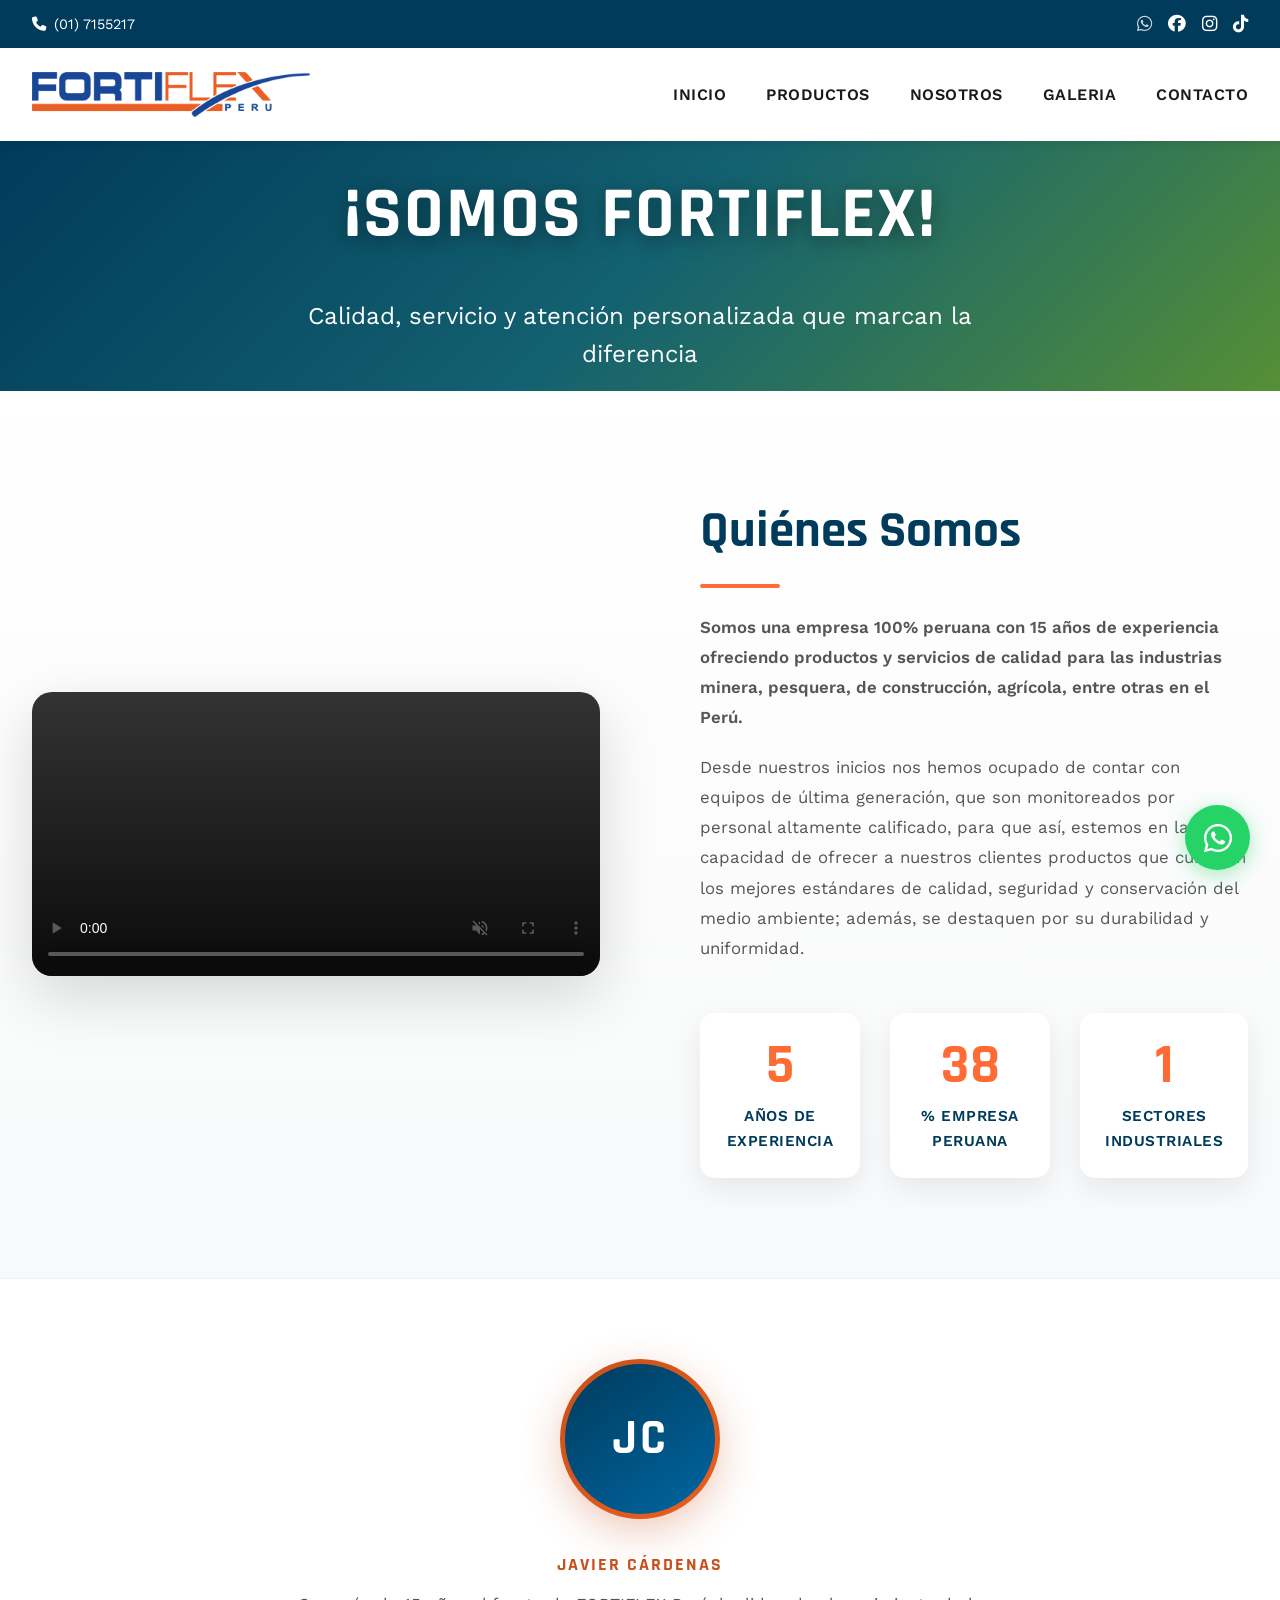
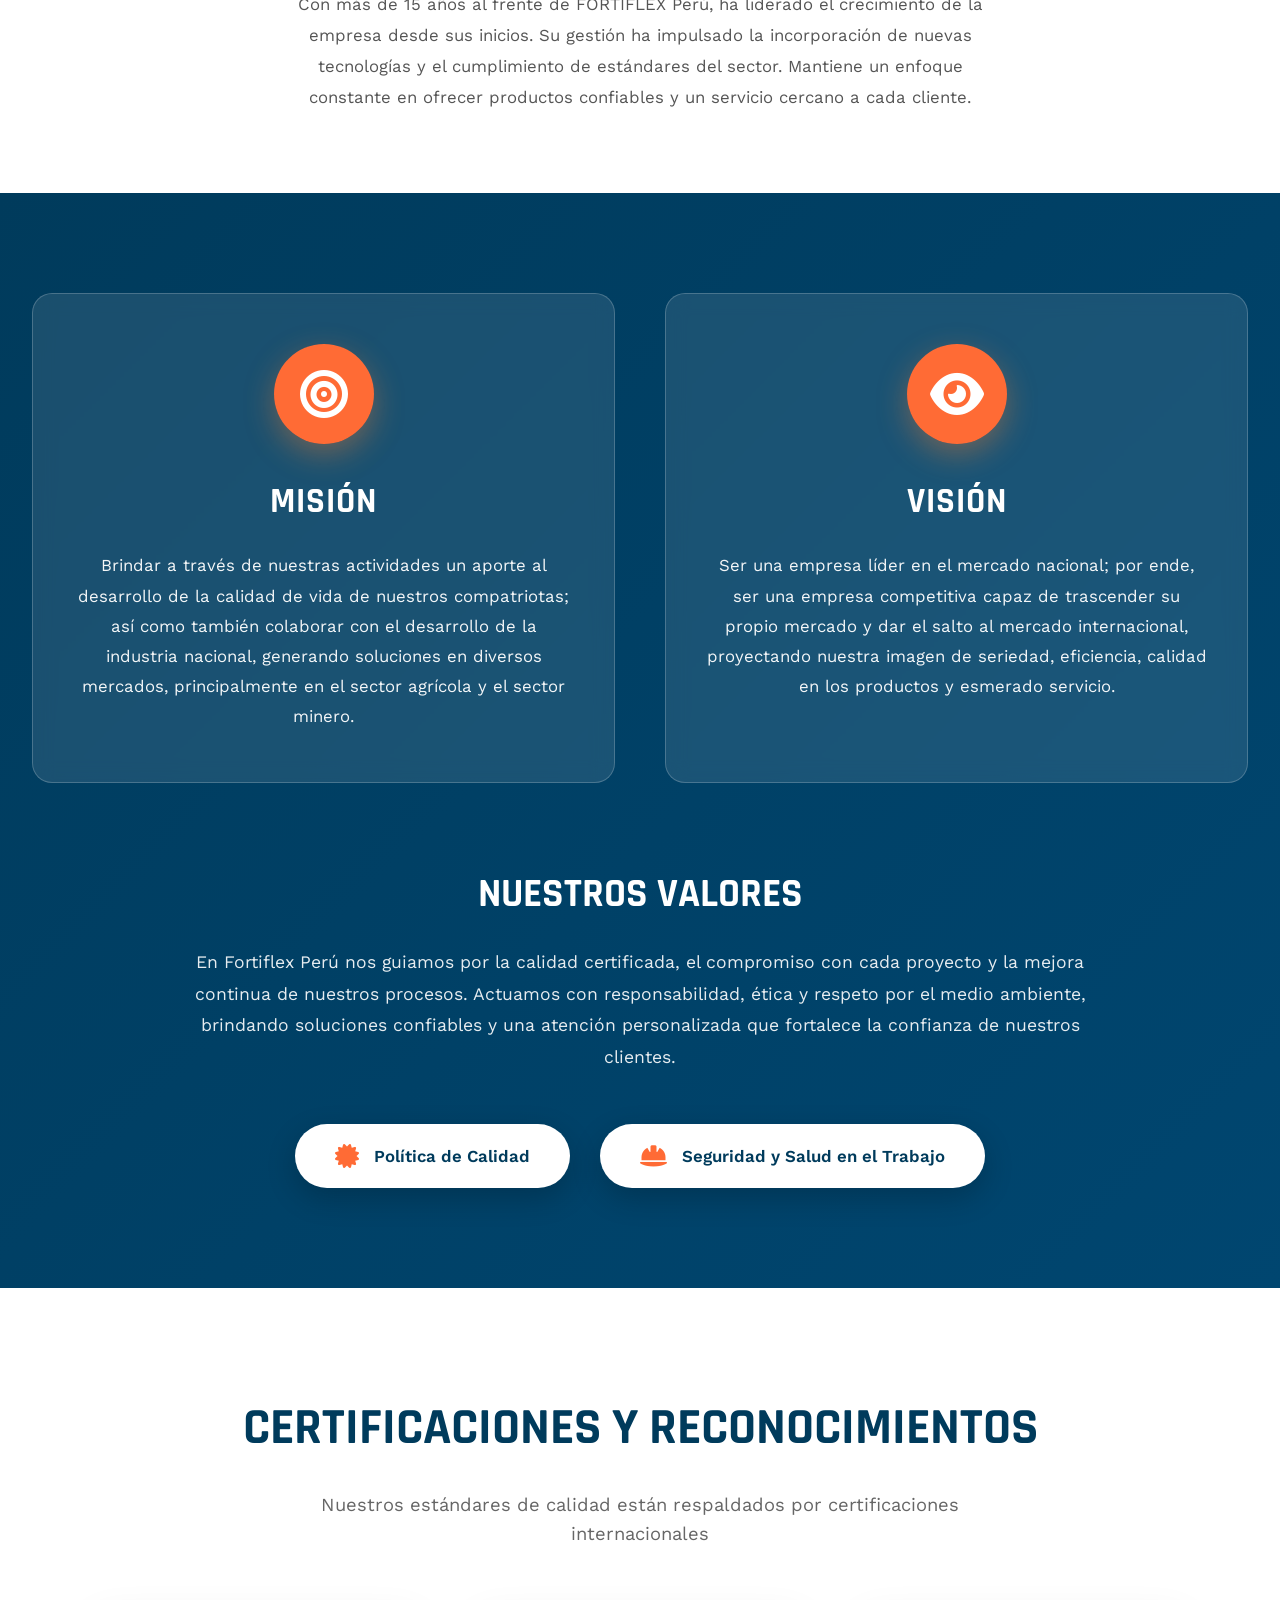
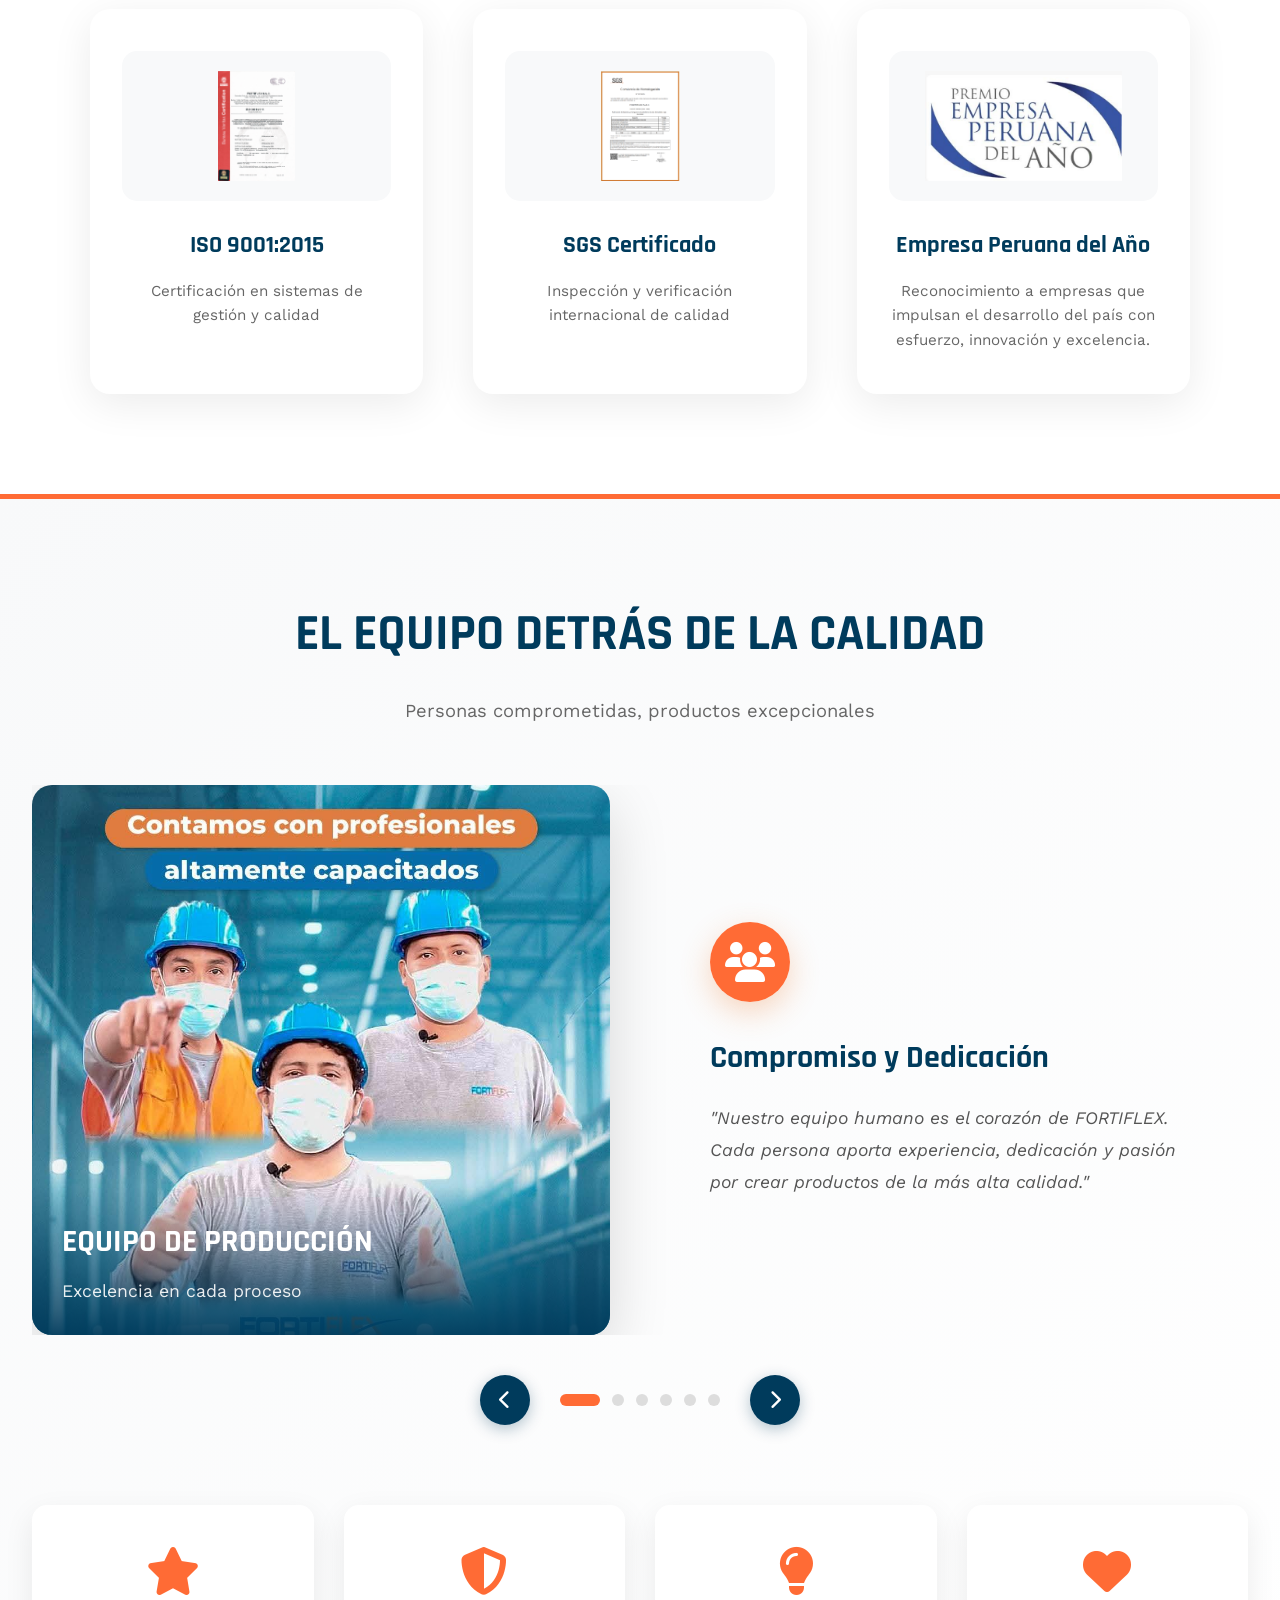
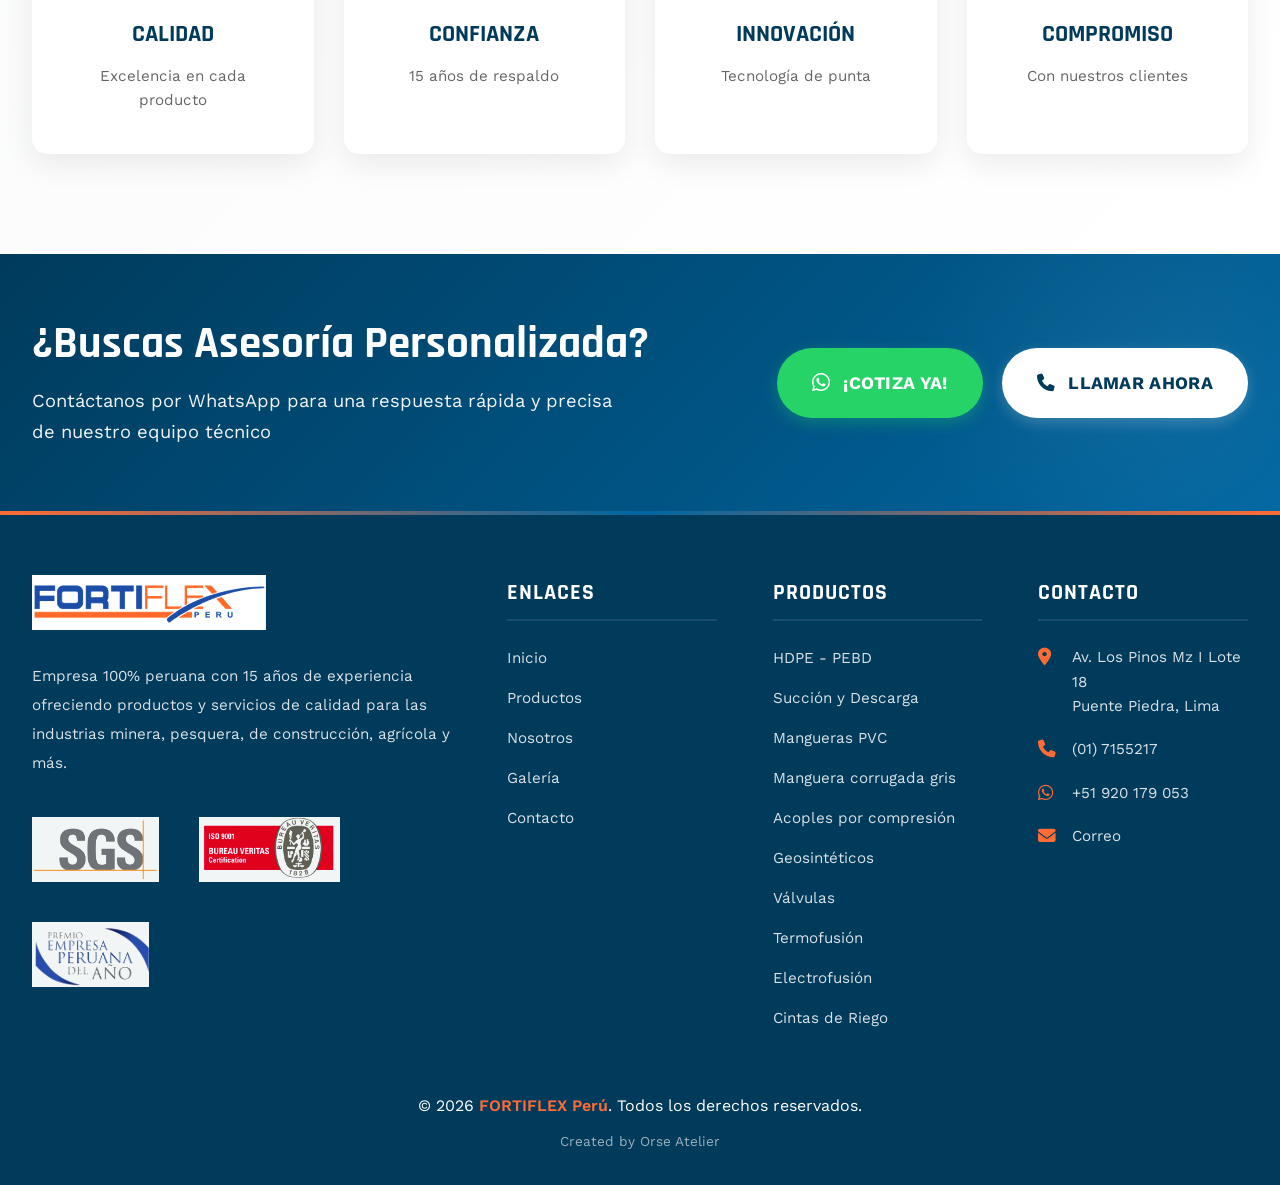
==== commit 75f53442: "feat: Modificación" ====
--- a/nosotros.html
+++ b/nosotros.html
@@ -128,7 +128,7 @@
             </div>
             <div class="gerente-bio">
                 <p class="gerente-nombre">Javier Cárdenas </p>
-                <p class="gerente-texto">Con más de 15 años al frente de FORTIFLEX Perú, ha liderado el crecimiento de la empresa desde sus inicios, consolidándola como referente nacional en soluciones plásticas de alta calidad. Su visión estratégica impulsó la incorporación de tecnología de última generación y la obtención de las principales certificaciones del sector. Comprometido con el desarrollo sostenible del país, trabaja día a día para que cada cliente reciba productos confiables y una atención que marque la diferencia.</p>
+                <p class="gerente-texto">Con más de 15 años al frente de FORTIFLEX Perú, ha liderado el crecimiento de la empresa desde sus inicios. Su gestión ha impulsado la incorporación de nuevas tecnologías y el cumplimiento de estándares del sector. Mantiene un enfoque constante en ofrecer productos confiables y un servicio cercano a cada cliente.</p>
             </div>
         </div>
     </section>
--- a/styles.css
+++ b/styles.css
@@ -1734,14 +1734,14 @@
     backdrop-filter: blur(5px);
     z-index: 10000;
     overflow-y: auto;
+    overflow-x: hidden;
+    -webkit-overflow-scrolling: touch;
     padding: 2rem;
     animation: fadeIn 0.3s ease;
 }
 
 .catalog-modal-overlay.active {
-    display: flex;
-    align-items: center;
-    justify-content: center;
+    display: block;
 }
 
 .catalog-modal {
@@ -1752,7 +1752,7 @@
     position: relative;
     box-shadow: 0 25px 50px rgba(0, 0, 0, 0.3);
     animation: slideUp 0.4s cubic-bezier(0.4, 0, 0.2, 1);
-    margin: auto;
+    margin: 0 auto;
 }
 
 @keyframes fadeIn {
@@ -1973,15 +1973,18 @@
 
 @media (max-width: 768px) {
     .catalog-modal-overlay {
-        padding: 1rem;
+        padding: 0;
     }
     
     .catalog-modal {
-        margin: 1rem;
+        margin: 0;
+        border-radius: 0;
+        min-height: 100%;
     }
     
     .catalog-modal-header {
         padding: 2rem 1.5rem 1.5rem;
+        border-radius: 0;
     }
     
     .catalog-modal-header h2 {
@@ -2000,6 +2003,10 @@
     
     .catalog-card {
         padding: 1.5rem;
+    }
+
+    .catalog-modal-footer {
+        border-radius: 0;
     }
 }
 
